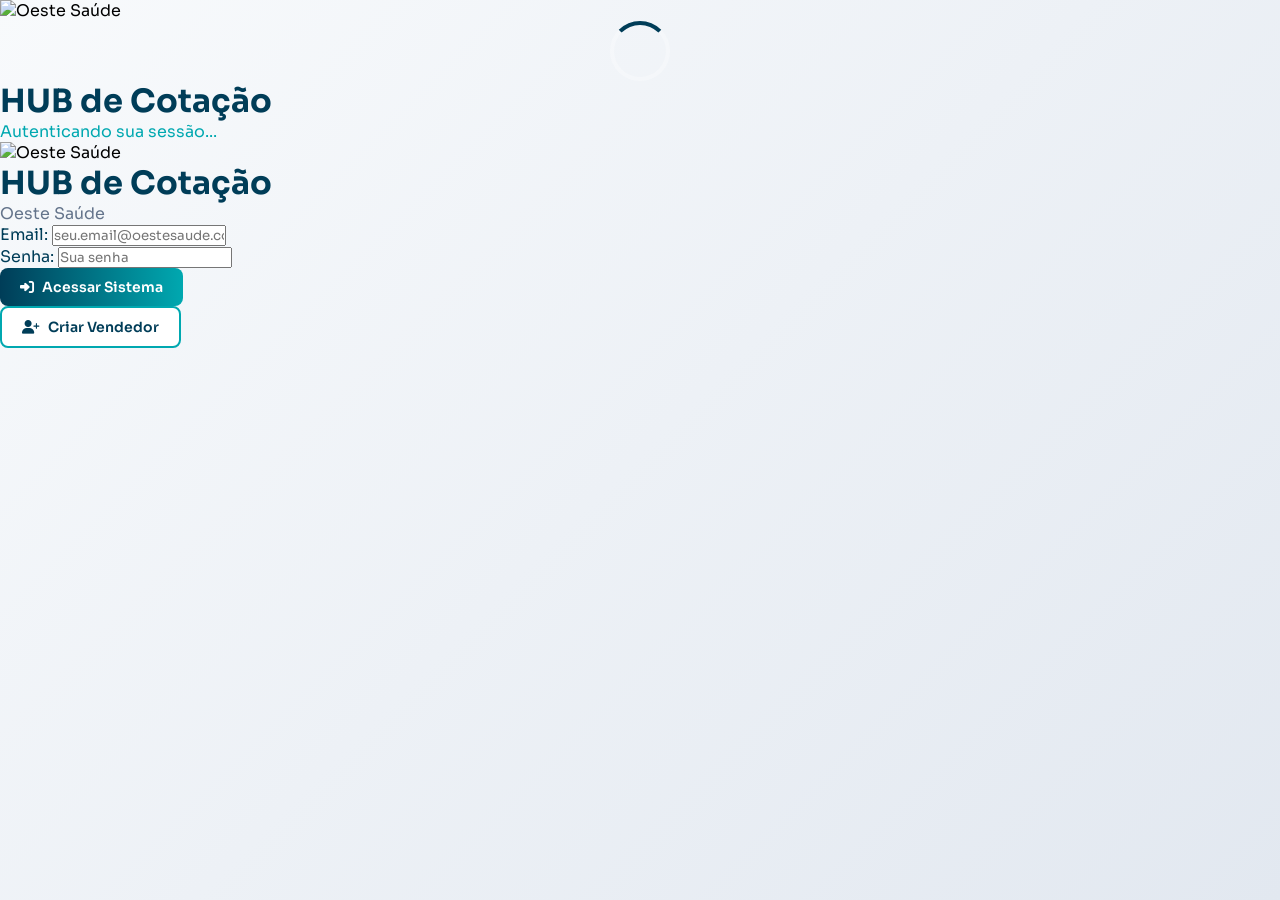
==== index.html @ 4015fb69 "teste_01" ====
<!DOCTYPE html>
<html lang="pt-BR">

<head>
    <meta charset="UTF-8">
    <meta name="viewport" content="width=device-width, initial-scale=1.0">
    <meta charset="UTF-8">
    <meta name="viewport" content="width=device-width, initial-scale=1.0">
    <title>HUB de Cotação - Oeste Saúde</title>
    <script src="https://cdn.tailwindcss.com"></script>
    <script src="https://cdnjs.cloudflare.com/ajax/libs/html2canvas/1.4.1/html2canvas.min.js"></script>
    <script src="https://cdn.jsdelivr.net/npm/chart.js"></script>
    <link rel="stylesheet" href="https://cdnjs.cloudflare.com/ajax/libs/font-awesome/6.4.0/css/all.min.css">
    
    <!-- CSS Local -->
    <link rel="stylesheet" href="css/styles.css">
    <link rel="stylesheet" href="css/components.css">
    <link rel="stylesheet" href="css/responsive.css">
</head>

<body>

    <!-- ===== LOADING OVERLAY ===== -->
    <div id="loadingOverlay" class="loading-overlay hidden">
        <div class="loading-spinner"></div>
        <p class="loading-text mt-4 text-lg font-bold" style="color: #003D58;">Carregando valores...</p>
    </div>

    <!-- ===== TELA DE LOADING INICIAL ===== -->
    <div id="loadingScreenInicial" class="flex items-center justify-center min-h-screen p-4 bg-gradient-to-br from-oeste-turqueza to-oeste-azul">
        <div class="text-center">
            <div class="mb-6">
                <img src="https://i.imgur.com/l4tIG6t.png" alt="Oeste Saúde" class="oeste-logo-login mx-auto mb-4">
            </div>
            
            <div class="mb-8">
                <div class="loading-spinner" style="border-color: rgba(255, 255, 255, 0.3); border-top-color: #003D58; width: 60px; height: 60px; margin: 0 auto;"></div>
            </div>

            <h1 class="text-3xl font-bold oeste-text-primary mb-2">HUB de Cotação</h1>
            <p class="text-lg oeste-text-secondary mb-4">Autenticando sua sessão...</p>
            
            <div class="flex justify-center gap-2 mt-6">
                <div class="w-2 h-2 rounded-full animate-bounce" style="background-color: var(--oeste-turqueza); animation-delay: 0s;"></div>
                <div class="w-2 h-2 rounded-full animate-bounce" style="background-color: var(--oeste-turqueza); animation-delay: 0.2s;"></div>
                <div class="w-2 h-2 rounded-full animate-bounce" style="background-color: var(--oeste-turqueza); animation-delay: 0.4s;"></div>
            </div>
        </div>
    </div>

    <!-- ===== TELA DE LOGIN ===== -->
    <div id="loginScreen" class="flex items-center justify-center min-h-screen p-4">
        <div class="bg-white rounded-2xl shadow-2xl p-8 w-full max-w-md">
            <div class="text-center mb-6">
                <img src="https://i.imgur.com/l4tIG6t.png" alt="Oeste Saúde" class="oeste-logo-login mx-auto mb-4">
                <h1 class="text-2xl font-bold oeste-text-primary mb-1">HUB de Cotação</h1>
                <p class="text-sm oeste-text-muted">Oeste Saúde</p>
            </div>

            <div class="mb-5">
                <label class="block text-xs font-semibold oeste-text-primary mb-2">Email:</label>
                <input 
                    type="email" 
                    id="loginEmail" 
                    placeholder="seu.email@oestesaude.com.br"
                    class="w-full px-3 py-3 text-sm border-2 border-gray-300 rounded-lg focus:ring-2 focus:ring-oeste-turqueza focus:border-transparent font-semibold text-gray-700"
                    required
                >
            </div>

            <div class="mb-5">
                <label class="block text-xs font-semibold oeste-text-primary mb-2">Senha:</label>
                <input 
                    type="password" 
                    id="loginPassword" 
                    placeholder="Sua senha"
                    class="w-full px-3 py-3 text-sm border-2 border-gray-300 rounded-lg focus:ring-2 focus:ring-oeste-turqueza focus:border-transparent font-semibold text-gray-700"
                    required
                >
            </div>

            <button onclick="fazerLogin()" class="w-full oeste-btn-primary py-3 text-base">
                <i class="fas fa-sign-in-alt"></i> Acessar Sistema
            </button>
            <div class="flex justify-center mt-8">
                <button onclick="abrirModalCriarVendedor()" class="px-4 py-2 oeste-btn-secondary text-gray-700 rounded-lg hover:oeste-btn-secondary font-semibold text-sm transition-all shadow-md flex items-center gap-4">
                    <i class="fas fa-user-plus"></i> Criar Vendedor
                </button>
            </div>
        </div>
    </div>

    <!-- ===== MODAL DE SUCESSO - CRIAÇÃO DE VENDEDOR ===== -->
<div id="successScreenVendedor" class="hidden fixed inset-0 bg-black bg-opacity-50 flex items-center justify-center p-4 z-50">
    <div class="bg-white rounded-2xl shadow-2xl p-8 w-full max-w-md text-center">
        <div class="mb-6">
            <div class="text-6xl mb-4 animate-bounce">
                ✅
            </div>
            <h1 class="text-2xl font-bold oeste-text-primary mb-2">Conta Criada com Sucesso!</h1>
            <p class="text-sm oeste-text-muted mb-4">Bem-vindo ao HUB de Cotação</p>
        </div>

        <div class="bg-green-50 border-2 border-green-200 rounded-lg p-4 mb-6">
            <p class="text-sm text-green-800 font-semibold mb-3">
                <i class="fas fa-check-circle"></i> 
                Sua conta foi criada e aprovada!
            </p>
            <p class="text-xs text-green-700">
                Você já pode fazer login com suas credenciais.
            </p>
        </div>

        <div class="bg-blue-50 border-2 border-blue-200 rounded-lg p-4 mb-6">
            <p class="text-xs text-blue-700 font-semibold">
                <i class="fas fa-info-circle"></i> 
                Redirecionando para login em <span id="contadorRegressivo">3</span>s...
            </p>
        </div>

        <button 
            onclick="fecharSuccessScreenVendedor()" 
            class="w-full px-4 py-3 oeste-btn-primary rounded-lg font-semibold text-base transition-all shadow-md"
        >
            <i class="fas fa-sign-in-alt"></i> Ir para Login Agora
        </button>

        <p class="text-xs text-gray-500 mt-4">
            Ou pressione <kbd class="bg-gray-200 px-2 py-1 rounded">ESC</kbd> para fechar
        </p>
    </div>
</div>

    <!-- ===== MODAL DE ALTERAÇÃO DE SENHA ===== -->
    <div id="changePasswordModal" class="hidden fixed inset-0 bg-black bg-opacity-50 flex items-center justify-center p-4 z-50">
        <div class="bg-white rounded-2xl shadow-2xl p-8 w-full max-w-md">
            <div class="text-center mb-6">
                <div class="text-5xl mb-4">🔐</div>
                <h1 class="text-2xl font-bold oeste-text-primary mb-2">Segurança da Conta</h1>
                <p class="text-sm oeste-text-muted">Percebemos que você não trocou sua senha ainda</p>
            </div>

            <div class="bg-blue-50 border-2 border-blue-200 rounded-lg p-4 mb-6">
                <p class="text-sm text-blue-800 font-semibold">
                    <i class="fas fa-info-circle"></i> 
                    Gostaria de criar uma senha personalizada AGORA? Isso deixará sua conta mais segura.
                </p>
            </div>

            <div id="formAlterarSenha" class="hidden mb-6">
                <div class="mb-4">
                    <label class="block text-xs font-semibold oeste-text-primary mb-2">Nova Senha:</label>
                    <input 
                        type="password" 
                        id="novaSenha" 
                        placeholder="Digite sua nova senha"
                        class="w-full px-3 py-3 text-sm border-2 border-gray-300 rounded-lg focus:ring-2 focus:ring-oeste-turqueza focus:border-transparent font-semibold text-gray-700"
                        required
                    >
                </div>

                <div class="mb-4">
                    <label class="block text-xs font-semibold oeste-text-primary mb-2">Confirmar Senha:</label>
                    <input 
                        type="password" 
                        id="confirmarSenha" 
                        placeholder="Confirme sua nova senha"
                        class="w-full px-3 py-3 text-sm border-2 border-gray-300 rounded-lg focus:ring-2 focus:ring-oeste-turqueza focus:border-transparent font-semibold text-gray-700"
                        required
                    >
                </div>

                <p class="text-xs text-gray-500 mb-4">
                    💡 Mínimo 6 caracteres
                </p>
            </div>

            <div class="flex gap-3">
                <button 
                    onclick="fecharModalAlterarSenha()" 
                    id="btnNaoTrocar"
                    class="flex-1 px-4 py-3 bg-gray-300 hover:bg-gray-400 text-gray-700 rounded-lg font-semibold text-base transition-all shadow-sm"
                >
                    <i class="fas fa-times"></i> Agora Não
                </button>

                <button 
                    onclick="toggleFormAlterarSenha()" 
                    id="btnTrocar"
                    class="flex-1 px-4 py-3 oeste-btn-primary rounded-lg font-semibold text-base transition-all shadow-md"
                >
                    <i class="fas fa-lock"></i> Trocar Agora
                </button>
            </div>

            <div id="botoesConfirmacao" class="hidden flex gap-3 mt-4">
                <button 
                    onclick="toggleFormAlterarSenha()" 
                    class="flex-1 px-4 py-3 bg-gray-300 hover:bg-gray-400 text-gray-700 rounded-lg font-semibold text-base transition-all shadow-sm"
                >
                    <i class="fas fa-arrow-left"></i> Voltar
                </button>

                <button 
                    onclick="alterarSenhaOpcional()" 
                    class="flex-1 px-4 py-3 oeste-btn-primary rounded-lg font-semibold text-base transition-all shadow-md"
                >
                    <i class="fas fa-check"></i> Confirmar
                </button>
            </div>
        </div>
    </div>

    <!-- ===== MODAL DE VALIDAÇÃO FAMILIAR ===== -->
    <div id="modalValidacaoFamiliar" class="hidden fixed inset-0 bg-black bg-opacity-50 flex items-center justify-center p-4 z-50">
        <div class="bg-white rounded-2xl shadow-2xl p-8 w-full max-w-md">
            <div class="text-center mb-6">
                <div class="text-5xl mb-4">⚠️</div>
                <h1 class="text-2xl font-bold oeste-text-primary mb-2">Plano Familiar Inválido</h1>
                <p class="text-sm oeste-text-muted">Validação de Quantidade</p>
            </div>

            <div class="bg-yellow-50 border-2 border-yellow-300 rounded-lg p-4 mb-6">
                <p class="text-sm text-yellow-800 font-semibold mb-3">
                    <i class="fas fa-exclamation-triangle"></i> 
                    Planos FAMILIARES exigem MÍNIMO 2 pessoas!
                </p>
                <p class="text-sm text-yellow-700">
                    Você selecionou apenas <strong id="totalPessoasModal">1</strong> pessoa(s).
                </p>
            </div>

            <div class="bg-blue-50 border-2 border-blue-200 rounded-lg p-4 mb-6">
                <p class="text-sm text-blue-800 font-semibold mb-2">
                    <i class="fas fa-info-circle"></i> O que fazer?
                </p>
                <ul class="text-sm text-blue-700 space-y-2">
                    <li>✅ <strong>Adicionar mais pessoas</strong> para manter o plano Familiar</li>
                    <li>📋 <strong>Mudar para Individual</strong> se preferir apenas 1 pessoa</li>
                </ul>
            </div>

            <div class="flex gap-3">
                <button 
                    onclick="fecharModalValidacao()" 
                    class="flex-1 px-4 py-3 bg-gray-300 hover:bg-gray-400 text-gray-700 rounded-lg font-semibold text-base transition-all shadow-sm"
                >
                    <i class="fas fa-arrow-left"></i> Voltar
                </button>

                <button 
                    onclick="mudarParaIndividual()" 
                    class="flex-1 px-4 py-3 oeste-btn-primary rounded-lg font-semibold text-base transition-all shadow-md"
                >
                    <i class="fas fa-exchange-alt"></i> Mudar para Individual
                </button>
            </div>
        </div>
    </div>

    <!-- ===== DASHBOARD ===== -->
    <div id="dashboard" class="hidden">

        <div class="oeste-header no-print sticky top-0 z-50">
            <div class="max-w-7xl mx-auto px-6 py-4 flex items-center justify-between">
                <div class="flex items-center gap-4">
                    <img src="https://i.imgur.com/l4tIG6t.png" alt="Oeste Saúde" class="oeste-logo">
                    <div class="oeste-header-divider">
                        <h1 class="text-lg font-bold text-gray-800">HUB de Cotação Comparativa</h1>
                        <p class="text-xs text-gray-600">Oeste Saúde</p>
                    </div>
                </div>
                <div class="flex items-center gap-4">
                    <div class="text-right">
                        <p class="text-xs text-gray-600">Vendedor(a):</p>
                        <p class="text-sm font-bold oeste-text-primary" id="nomeVendedor"></p>
                        <p class="text-xs text-gray-500" id="telefoneVendedor"></p>
                    </div>
                    <button onclick="fazerLogout()" class="px-4 py-2 bg-red-600 text-white rounded-lg hover:bg-red-700 font-semibold text-sm transition-all shadow-md flex items-center gap-2">
                        <i class="fas fa-sign-out-alt"></i> Sair
                    </button>
                </div>
            </div>
        </div>

        <div class="max-w-7xl mx-auto px-6 py-6">

            <div class="oeste-tabs-container mb-6 no-print">
                <div class="flex border-b border-gray-200 overflow-x-auto">
                    <button id="tab0Btn" class="oeste-tab-button active" onclick="mudarAba(0)">
                        <i class="fas fa-map-marker-alt"></i>
                        <span>1. Região</span>
                    </button>
                    <button id="tab1Btn" class="oeste-tab-button" onclick="mudarAba(1)">
                        <i class="fas fa-user-circle"></i>
                        <span>2. Cliente</span>
                    </button>
                    <button id="tab2Btn" class="oeste-tab-button" onclick="mudarAba(2)">
                        <i class="fas fa-list-check"></i>
                        <span>3. Tipo</span>
                    </button>
                    <button id="tab3Btn" class="oeste-tab-button" onclick="mudarAba(3)">
                        <i class="fas fa-cog"></i>
                        <span>4. Configurar</span>
                    </button>
                    <button id="tab4Btn" class="oeste-tab-button" onclick="mudarAba(4)">
                        <i class="fas fa-users"></i>
                        <span>5. Faixas</span>
                    </button>
                    <button id="tab5Btn" class="oeste-tab-button" onclick="mudarAba(5)">
                        <i class="fas fa-chart-bar"></i>
                        <span>6. Resultado</span>
                    </button>
                </div>
            </div>

            <!-- ABA 0: SELEÇÃO DE REGIÃO -->
            <div id="tab0" class="oeste-tab-content active">
                <div class="oeste-card">
                    <h2 class="oeste-card-title">
                        <i class="fas fa-map-marker-alt"></i>
                        Selecione a Região
                    </h2>

                    <p class="text-sm oeste-text-muted font-semibold mb-6">
                        <i class="fas fa-step-forward"></i> Passo 1: Escolha a região para cotação
                    </p>
                    <div class="regioes-grid-container" id="botoesRegiaoContainer">
                        <!-- Grid com botões de região será gerado aqui -->
                    </div>

                    <div class="flex gap-3 mt-6">
                    </div>
                </div>
            </div>

            <!-- ABA 1: DADOS DO CLIENTE -->
            <div id="tab1" class="oeste-tab-content">
                                        <div id="indicativoRegiaoSelecionada" class="indicativo-regiao hidden">
                            <div class="indicativo-content">
                                <div class="indicativo-icon">
                                    <i class="fas fa-check-circle"></i>
                                </div>
                                <div class="indicativo-info">
                                    <p class="indicativo-label">Região Selecionada</p>
                                    <p class="indicativo-valor" id="nomeRegiaoSelecionada">-</p>
                                </div>
                            </div>
                        </div>
                <div class="oeste-card">
                    <h2 class="oeste-card-title">
                        <i class="fas fa-user-circle"></i>
                        Dados do Cliente
                    </h2>

                    <!-- ⭐ AVISO DE VALIDAÇÃO -->
                    <div id="avisoValidacaoDados" class="hidden bg-red-50 border-2 border-red-300 rounded-lg p-4 mb-4">
                        <p class="text-sm font-bold text-red-800">
                            <i class="fas fa-exclamation-circle"></i>
                            Preencha os dados obrigatórios
                        </p>
                    </div>

                    <div class="mb-4">
                        <label class="block text-xs font-semibold oeste-text-primary mb-2">Nome do Cliente:</label>
                        <input 
                            type="text" 
                            id="nomeCliente" 
                            placeholder="Ex: João Silva"
                            class="w-full px-3 py-3 text-sm border-2 border-gray-300 rounded-lg focus:ring-2 focus:ring-oeste-turqueza focus:border-transparent"
                            oninput="atualizarStatusValidacao()"
                            required
                        >
                    </div>

                    <div class="mb-4">
                        <label class="block text-xs font-semibold oeste-text-primary mb-2">Email do Cliente:</label>
                        <input 
                            type="email" 
                            id="emailCliente" 
                            placeholder="Ex: joao@email.com"
                            class="w-full px-3 py-3 text-sm border-2 border-gray-300 rounded-lg focus:ring-2 focus:ring-oeste-turqueza focus:border-transparent"
                            oninput="atualizarStatusValidacao()"
                            required
                        >
                    </div>

                    <div class="mb-6">
                        <label class="block text-xs font-semibold oeste-text-primary mb-2">Telefone do Cliente:</label>
                        <input 
                            type="tel" 
                            id="telefonecliente" 
                            placeholder="Ex: (18) 99999-9999"
                            class="w-full px-3 py-3 text-sm border-2 border-gray-300 rounded-lg focus:ring-2 focus:ring-oeste-turqueza focus:border-transparent"
                            oninput="atualizarStatusValidacao()"
                            required
                        >
                    </div>
                    <div class="mb-5">
                        <label class="block text-xs font-semibold oeste-text-primary mb-2">Cidade:</label>
                        <select 
                            id="cidade" 
                            class="w-full px-3 py-3 text-sm border-2 border-gray-300 rounded-lg focus:ring-2 focus:ring-oeste-turqueza focus:border-transparent font-semibold text-gray-700"
                            required
                        >
                            <option value="">Selecione uma cidade...</option>
                        </select>
                        <span class="form-error" id="cidadeError"></span>
                    </div>

                    <div class="flex gap-3">
                        <button onclick="mudarAba(0)" class="flex-1 oeste-btn-secondary py-3 text-base">
                            <i class="fas fa-arrow-left"></i> Voltar
                        </button>
                        <button 
                            id="btnSelecionarTipo"
                            onclick="mudarAba(2)" 
                            class="flex-1 oeste-btn-primary py-3 text-base disabled:opacity-50 disabled:cursor-not-allowed transition-all"
                            disabled
                        >
                            Próximo: Tipo de Plano
                            <i class="fas fa-arrow-right"></i>
                        </button>
                    </div>
                </div>
            </div>

            <!-- ABA 2: SELEÇÃO DE TIPO DE PLANO -->
            <div id="tab2" class="oeste-tab-content">
                <div class="oeste-card">
                    <h2 class="oeste-card-title">
                        <i class="fas fa-list-check"></i>
                        Selecione o Tipo de Plano
                    </h2>

                    <p class="text-sm oeste-text-muted font-semibold mb-6">
                        <i class="fas fa-step-forward"></i> Passo 3: Escolha o tipo de plano
                    </p>
                    <div class="botoes-container" id="botoestipoContainer">
                        <!-- Botões de tipo serão gerados aqui -->
                    </div>

                    <div class="flex gap-3 mt-6">
                        <button onclick="mudarAba(1)" class="flex-1 oeste-btn-secondary py-3 text-base">
                            <i class="fas fa-arrow-left"></i> Voltar
                        </button>
                        <button onclick="mudarAba(3)" class="flex-1 oeste-btn-primary py-3 text-base" id="btnProximoTipo" disabled>
                            Próximo: Configurar Cotação
                            <i class="fas fa-arrow-right"></i>
                        </button>
                    </div>
                </div>
            </div>

            <!-- ABA 3: CONFIGURAÇÃO DE COTAÇÃO -->
            <div id="tab3" class="oeste-tab-content">
                <div class="oeste-card">
                    <h2 class="oeste-card-title">
                        <i class="fas fa-cog"></i>
                        Configurar Cotação
                    </h2>

                    <!-- TAXA ADMINISTRADORA -->
                    <div id="taxaAdmSection" class="mb-4 hidden">
                        <div class="bg-gradient-to-r from-purple-50 to-pink-50 border-2 border-purple-200 rounded-lg p-4">
                            <label class="block text-xs font-bold text-purple-700 mb-3">
                                <i class="fas fa-dollar-sign"></i> Taxa Administradora:
                            </label>
                            <input type="number" id="taxaAdm" placeholder="0.00" step="0.01" min="0" class="w-full px-3 py-2 text-sm border-2 border-purple-300 rounded-lg focus:ring-2 focus:ring-purple-500 focus:border-transparent font-semibold text-gray-700">
                            <small class="block text-xs text-purple-600 font-semibold mt-2">
                                <i class="fas fa-info-circle"></i>
                                Valor adicional por pessoa/mês
                            </small>
                        </div>
                    </div>

                    <!-- DESCONTOS ADICIONAIS -->
                    <div id="descontosAdicionaisSection" class="mb-4 hidden">
                        <div class="bg-gradient-to-r from-amber-50 to-orange-50 border-2 border-orange-200 rounded-lg p-4">
                            <label class="block text-xs font-bold text-orange-700 mb-3">
                                <i class="fas fa-percent"></i> Descontos Adicionais:
                            </label>
                            <div class="flex items-center gap-4 mb-3">
                                <label class="flex items-center gap-2 text-sm font-semibold text-orange-800">
                                    <input type="radio" name="descontoAdicional" value="OAB" class="form-radio text-orange-500" onchange="handleDescontoRadioChange(this.value)"> OAB (15%)
                                </label>
                                <label class="flex items-center gap-2 text-sm font-semibold text-orange-800">
                                    <input type="radio" name="descontoAdicional" value="Estudante" class="form-radio text-orange-500" onchange="handleDescontoRadioChange(this.value)"> Estudante (20%)
                                </label>
                                <label class="flex items-center gap-2 text-sm font-semibold text-orange-800">
                                    <input type="radio" name="descontoAdicional" value="Nenhum" class="form-radio text-orange-500" checked onchange="handleDescontoRadioChange(this.value)"> Nenhum
                                </label>
                            </div>
                            <small class="block text-xs text-orange-600 font-semibold">
                                <i class="fas fa-info-circle"></i>
                                Selecione OAB ou Estudante para aplicar o desconto.
                            </small>
                        </div>
                    </div>

                    <!-- PLANO ODONTOLÓGICO -->
                    <div id="planoOdontologicoSection" class="mb-4 hidden">
                        <div class="bg-gradient-to-r from-blue-50 to-cyan-50 border-2 border-blue-200 rounded-lg p-4">
                            <label class="flex items-center gap-3 text-sm font-bold text-blue-800">
                                <input type="checkbox" id="incluirPlanoOdontologico" class="form-checkbox text-blue-500">
                                <i class="fas fa-tooth"></i> Deseja acrescentar plano odontológico? (R$ 25,00 por pessoa)
                            </label>
                            <small class="block mt-2 text-xs text-blue-600 font-semibold">
                                <i class="fas fa-info-circle"></i>
                                Apenas para planos Empresariais.
                            </small>
                        </div>
                    </div>

                    <p class="text-sm oeste-text-muted mb-3 font-semibold">
                        <i class="fas fa-check-circle"></i> Selecione de 1 a 4 planos para comparar:
                    </p>

                    <div class="planos-grid-compact mb-4" id="planosCheckboxesContainer">
                        <!-- Checkboxes de planos serão carregados aqui dinamicamente -->
                    </div>
                    <div class="bg-blue-50 border-2 border-blue-200 rounded-lg p-3 mb-4">
                        <p class="text-sm text-blue-800 font-semibold">
                            <i class="fas fa-info-circle"></i> Planos selecionados: <span id="planosCount" class="font-bold">0</span> de 4
                        </p>
                    </div>

                    <div class="flex gap-3">
                        <button onclick="mudarAba(2)" class="flex-1 oeste-btn-secondary py-3 text-base">
                            <i class="fas fa-arrow-left"></i> Voltar
                        </button>
                        <button onclick="avancarParaAba2()" class="flex-1 oeste-btn-primary py-3 text-base">
                            Próximo: Faixas Etárias
                            <i class="fas fa-arrow-right"></i>
                        </button>
                    </div>
                </div>
            </div>

            <!-- ABA 4: FAIXAS ETÁRIAS -->
            <div id="tab4" class="oeste-tab-content">
                <div class="oeste-card">
                    <h2 class="oeste-card-title">
                        <i class="fas fa-users"></i>
                        Faixas Etárias e Quantidades
                    </h2>

                    <div class="mb-4">
                        <h3 class="text-base font-bold oeste-text-primary mb-3">
                            <i class="fas fa-calendar-days"></i>
                            Selecione as Faixas Etárias e Quantidades
                        </h3>
                        <div class="faixa-inline-container" id="faixasContainer">
                        </div>
                    </div>

                    <div class="flex gap-3">
                        <button onclick="mudarAba(3)" class="flex-1 oeste-btn-secondary py-3 text-base">
                            <i class="fas fa-arrow-left"></i> Voltar
                        </button>
                        <button onclick="gerarComparacao()" class="flex-1 oeste-btn-primary py-3 text-base">
                            Gerar Comparação
                            <i class="fas fa-arrow-right"></i>
                        </button>
                    </div>
                </div>
            </div>

            <!-- ABA 5: RESULTADO -->
            <div id="tab5" class="oeste-tab-content">
                <div id="previewCard" class="oeste-card">
                    <div class="text-center mb-5 print-only">
                        <img src="https://i.imgur.com/l4tIG6t.png" alt="Oeste Saúde" class="oeste-logo mx-auto mb-3">
                        <h1 class="text-2xl font-bold oeste-text-primary mb-2">Comparação de Planos</h1>
                        <p class="text-sm oeste-text-muted">Oeste Saúde</p>
                        <p class="text-sm font-bold oeste-text-primary" id="previewResultadoClientePrint"></p>
                    </div>

                    <div class="grid grid-cols-1 md:grid-cols-3 gap-4 mb-5">
                        <div class="bg-blue-50 border border-blue-200 rounded-lg p-3">
                            <p class="text-xs font-semibold text-blue-600 mb-1">
                                <i class="fas fa-user"></i> Vendedor(a)
                            </p>
                            <p class="text-sm font-bold oeste-text-primary" id="previewVendedor"></p>
                        </div>
                        <div class="bg-blue-50 border border-blue-200 rounded-lg p-3">
                            <p class="text-xs font-semibold text-blue-600 mb-1">
                                <i class="fas fa-phone"></i> Telefone
                            </p>
                            <p class="text-sm font-bold oeste-text-primary" id="previewTelefone"></p>
                        </div>
                        <div class="bg-blue-50 border border-blue-200 rounded-lg p-3">
                            <p class="text-xs font-semibold text-blue-600 mb-1">
                                <i class="fas fa-envelope"></i> E-mail
                            </p>
                            <p class="text-sm font-bold oeste-text-primary" id="previewEmail"></p>
                        </div>
                    </div>

                    <div class="grid grid-cols-1 md:grid-cols-3 gap-4 mb-5">
                        <div class="bg-gray-50 border border-gray-200 rounded-lg p-3">
                            <p class="text-xs font-semibold text-gray-600 mb-1">
                                <i class="fas fa-globe"></i> Região
                            </p>
                            <p class="text-sm font-bold oeste-text-primary" id="previewResultadoRegiao"></p>
                        </div>                    
                        <div class="bg-gray-50 border border-gray-200 rounded-lg p-3">
                            <p class="text-xs font-semibold text-gray-600 mb-1">
                                <i class="fas fa-city"></i> Cidade
                            </p>
                            <p class="text-sm font-bold oeste-text-primary" id="resultadoCidade">-</p>
                        </div>
                        <div class="bg-gray-50 border border-gray-200 rounded-lg p-3">
                            <p class="text-xs font-semibold text-gray-600 mb-1">
                                <i class="fas fa-tag"></i> Tipo
                            </p>
                            <p class="text-sm font-bold oeste-text-primary" id="previewResultadoTipo"></p>
                        </div>
                        <div class="no-print bg-gray-50 border border-gray-200 rounded-lg p-3">
                            <p class="text-xs font-semibold text-gray-600 mb-1">
                                <i class="fas fa-user"></i> Cliente
                            </p>
                            <p class="text-sm font-bold oeste-text-primary" id="previewResultadoCliente"></p>
                        </div>
                    </div>

                    <div class="mb-4">
                        <p class="text-xs text-gray-500 text-center">
                            <i class="fas fa-clock"></i> Gerado em: <span id="dataComparacao"></span>
                        </p>
                    </div>

                    <div id="tabelaComparativa" class="mb-5">
                    </div>

                    <div class="no-print flex gap-3">
                        <button id="btnNovaComparacao" class="oeste-btn-primary">
                            <i class="fas fa-plus-circle"></i> Nova Cotação
                        </button>
                        <button onclick="mudarAba(4)" class="flex-1 oeste-btn-secondary py-3 text-base">
                            <i class="fas fa-arrow-left"></i> Voltar
                        </button>
                        <button onclick="copiarParaWhatsApp()" class="flex-1 bg-green-500 hover:bg-green-600 text-white py-3 rounded-lg font-semibold text-base transition-all shadow-md flex items-center justify-center gap-2">
                            <i class="fab fa-whatsapp"></i>
                            <span id="btnWhatsAppText">Copiar para WhatsApp</span>
                        </button>
                        <button onclick="imprimirPDF()" class="flex-1 oeste-btn-primary py-3 text-base">
                            <i class="fas fa-print"></i> Imprimir PDF
                        </button>
                    </div>
                </div>
            </div>

        </div>
    </div>

    <!-- ===== MODAL DE AVISO - PLANOS NÃO SELECIONADOS ===== -->
<div id="modalAvisoPlanos" class="hidden fixed inset-0 bg-black bg-opacity-50 flex items-center justify-center p-4 z-50">
    <div class="bg-white rounded-2xl shadow-2xl p-8 w-full max-w-md">
        <div class="text-center mb-6">
            <div class="text-5xl mb-4">📋</div>
            <h1 class="text-2xl font-bold oeste-text-primary mb-2">Ops! Faltou Selecionar</h1>
            <p class="text-sm oeste-text-muted">Nenhum plano foi escolhido</p>
        </div>

        <div class="bg-blue-50 border-2 border-blue-200 rounded-lg p-4 mb-6">
            <p class="text-sm text-blue-800 font-semibold mb-3">
                <i class="fas fa-info-circle"></i> 
                Para continuar, você precisa selecionar pelo menos <strong>1 plano</strong> e no máximo <strong>4 planos</strong>.
            </p>
            <ul class="text-xs text-blue-700 space-y-2 ml-4">
                <li>✅ Marque os checkboxes dos planos desejados</li>
                <li>✅ Veja o contador atualizar em tempo real</li>
                <li>✅ Clique em "Avançar" quando terminar</li>
            </ul>
        </div>

        <div class="bg-amber-50 border-2 border-amber-200 rounded-lg p-4 mb-6">
            <p class="text-sm text-amber-800 font-semibold mb-2">
                <i class="fas fa-lightbulb"></i> 
                Está tendo dificuldades?
            </p>
            <p class="text-xs text-amber-700">
                Confira nosso tutorial rápido para entender melhor como funciona a seleção de planos!
            </p>
        </div>

        <div class="flex gap-3">
            <!-- BOTÃO FECHAR (CINZA, DISCRETO) -->
            <button 
                onclick="fecharModalAvisoPlanos()" 
                class="flex-1 px-4 py-3 bg-gray-300 hover:bg-gray-400 text-gray-700 rounded-lg font-semibold text-base transition-all shadow-sm"
            >
                <i class="fas fa-times"></i> Entendi
            </button>

            <!-- BOTÃO TUTORIAL (COLORIDO, DESTACADO) -->
            <button 
                onclick="abrirTutorialPlanos()" 
                class="flex-1 px-4 py-3 oeste-btn-primary rounded-lg font-semibold text-base transition-all shadow-md"
            >
                <i class="fas fa-graduation-cap"></i> Ver Tutorial
            </button>
        </div>
    </div>
</div>

                <!-- ===== MODAL DE TUTORIAL - SELEÇÃO DE PLANOS (CARDS) ===== -->
                <div id="modalTutorialPlanos" class="hidden fixed inset-0 bg-black bg-opacity-50 flex items-center justify-center p-4 z-50">
                    <div class="bg-white rounded-2xl shadow-2xl p-8 w-full max-w-2xl">
                        
                        <!-- HEADER -->
                        <div class="text-center mb-8">
                            <div class="text-5xl mb-4">🎓</div>
                            <h1 class="text-2xl font-bold oeste-text-primary mb-2">Tutorial: Como Selecionar Planos</h1>
                            <p class="text-sm oeste-text-muted">Guia rápido e prático</p>
                        </div>

                        <!-- CARDS CONTAINER -->
                        <div id="tutorialCardsContainer" class="relative min-h-64">
                            <!-- Cards serão gerados aqui dinamicamente -->
                        </div>

                        <!-- INDICADOR DE PROGRESSO -->
                        <div class="flex items-center justify-center gap-2 mb-6 mt-8">
                            <span id="tutorialProgressText" class="text-sm font-semibold oeste-text-primary">Passo 1 de 5</span>
                            <div class="flex gap-1">
                                <div id="dot0" class="w-2 h-2 bg-oeste-turqueza rounded-full transition-all"></div>
                                <div id="dot1" class="w-2 h-2 bg-gray-300 rounded-full transition-all"></div>
                                <div id="dot2" class="w-2 h-2 bg-gray-300 rounded-full transition-all"></div>
                                <div id="dot3" class="w-2 h-2 bg-gray-300 rounded-full transition-all"></div>
                                <div id="dot4" class="w-2 h-2 bg-gray-300 rounded-full transition-all"></div>
                            </div>
                        </div>

                        <!-- BOTÕES DE NAVEGAÇÃO -->
                        <div class="flex gap-3">
                            <button 
                                id="btnTutorialAnterior"
                                onclick="tutorialAnterior()" 
                                class="flex-1 px-4 py-3 bg-gray-300 hover:bg-gray-400 text-gray-700 rounded-lg font-semibold text-base transition-all shadow-sm disabled:opacity-50 disabled:cursor-not-allowed"
                                disabled
                            >
                                <i class="fas fa-arrow-left"></i> Anterior
                            </button>

                            <button 
                                id="btnTutorialProximo"
                                onclick="tutorialProximo()" 
                                class="flex-1 px-4 py-3 oeste-btn-primary rounded-lg font-semibold text-base transition-all shadow-md"
                            >
                                Próximo <i class="fas fa-arrow-right"></i>
                            </button>

                            <button 
                                id="btnTutorialFinalizar"
                                onclick="fecharModalTutorialPlanos()" 
                                class="hidden flex-1 px-4 py-3 oeste-btn-primary rounded-lg font-semibold text-base transition-all shadow-md"
                            >
                                <i class="fas fa-check"></i> Entendi!
                            </button>
                        </div>
                    </div>
                </div>
                <!-- ===== MODAL DE ADICIONAR AO CRM ===== -->
                <div id="modalAdicionarCRM" class="modal-crm hidden">
                    <div class="modal-crm-overlay"></div>
                    
                    <div class="modal-crm-content">
                        <!-- Header -->
                        <div class="modal-crm-header">
                            <div class="modal-crm-icon">
                                <i class="fas fa-check-circle"></i>
                            </div>
                            <h2>🎉 Cotação Realizada com Sucesso!</h2>
                            <p>Gostaria de adicionar esta proposta ao seu CRM?</p>
                        </div>
                        
                        <!-- Conteúdo Principal -->
                        <div class="modal-crm-body">
                            <!-- Seção: Dados do Cliente -->
                            <div class="crm-section">
                                <h3 class="crm-section-title">👤 Dados do Cliente</h3>
                                <div class="crm-grid">
                                    <div class="crm-field">
                                        <span class="crm-label">Nome</span>
                                        <span class="crm-value" id="crmNomeCliente">-</span>
                                    </div>
                                    <div class="crm-field">
                                        <span class="crm-label">Email</span>
                                        <span class="crm-value" id="crmEmailCliente">-</span>
                                    </div>
                                    <div class="crm-field">
                                        <span class="crm-label">Telefone</span>
                                        <span class="crm-value" id="crmTelefoneCliente">-</span>
                                    </div>
                                </div>
                            </div>
                            
                            <!-- Seção: Detalhes da Cotação -->
                            <div class="crm-section">
                                <h3 class="crm-section-title">📋 Detalhes da Cotação</h3>
                                <div class="crm-grid">
                                    <div class="crm-field">
                                        <span class="crm-label">Região</span>
                                        <span class="crm-value" id="crmRegiao">-</span>
                                    </div>
                                    <div class="crm-field">
                                        <span class="crm-label">Cidade</span>
                                        <span class="crm-value" id="crmCidade">-</span>
                                    </div>
                                    <div class="crm-field">
                                        <span class="crm-label">Tipo de Plano</span>
                                        <span class="crm-value" id="crmTipo">-</span>
                                    </div>
                                </div>
                            </div>

                            <!-- Seção: Faixas Etárias -->
                            <div class="crm-section">
                                <h3 class="crm-section-title">👥 Faixas Etárias</h3>
                                <div class="crm-faixas-list" id="crmFaixasList">
                                </div>
                            </div>
                            
                            <!-- Seção: Planos Selecionados -->
                            <div class="crm-section">
                                <h3 class="crm-section-title">💰 Planos Selecionados</h3>
                                <div class="crm-planos-list" id="crmPlanosList">
                                    <!-- Preenchido dinamicamente -->
                                </div>
                            </div>
                            
                            <!-- Seção: Informações de Registro -->
                            <div class="crm-section">
                                <h3 class="crm-section-title">📅 Informações de Registro</h3>
                                <div class="crm-grid">
                                    <div class="crm-field">
                                        <span class="crm-label">Vendedor</span>
                                        <span class="crm-value" id="crmVendedor">-</span>
                                    </div>
                                    <div class="crm-field">
                                        <span class="crm-label">Data e Hora</span>
                                        <span class="crm-value" id="crmDataHora">-</span>
                                    </div>
                                </div>
                            </div>
                        </div>
                        
                        <!-- Footer com Botões -->
                        <div class="modal-crm-footer">
                            <button class="btn-modal-descartar" onclick="descartarPropostaModal()">
                                <i class="fas fa-times"></i> Descartar
                            </button>
                            <button class="btn-modal-adicionar" onclick="adicionarPropostaCRM()">
                                <i class="fas fa-plus-circle"></i> Adicionar ao CRM
                            </button>
                        </div>
                    </div>
                </div>
                <script>
    function preencherDadosVendedor() {
        const nome = localStorage.getItem('vendedorNome');
        const email = localStorage.getItem('vendedorEmail');
        const telefone = localStorage.getItem('vendedorTelefone');
        
        document.getElementById('nomeVendedor').textContent = nome || 'Não informado';
        document.getElementById('telefoneVendedor').textContent = telefone || 'Não informado';
        document.getElementById('previewVendedor').textContent = nome || 'Não informado';
        document.getElementById('previewEmail').textContent = email || 'Não informado';
        document.getElementById('previewTelefone').textContent = telefone || 'Não informado';
    }
    
    preencherDadosVendedor();
</script>

<!-- FIREBASE -->
<script src="https://www.gstatic.com/firebasejs/10.7.0/firebase-app-compat.js"></script>
<script src="https://www.gstatic.com/firebasejs/10.7.0/firebase-auth-compat.js"></script>
<script src="https://www.gstatic.com/firebasejs/10.7.0/firebase-database-compat.js"></script>

<!-- SHARED (um nível acima não é necessário) -->
<script src="./Shared/src/firebase-init.js"></script>
<script src="./Shared/src/auth-service.js"></script>
<script src="./Shared/src/database-service.js"></script>
<script src="./Shared/src/constants.js"></script>
<script src="./Shared/src/formatters.js"></script>
<script src="./Shared/src/validators.js"></script>
<script src="./Shared/src/vendedor-service.js"></script>

<!-- JS LOCAL -->
<script src="./js/maintenance-check.js"></script>
<script src="./js/loading-service.js"></script>
<script src="./js/config.js"></script>
<script src="./js/vendors.js"></script>
<script src="./js/data.js"></script>
<script src="./js/utils.js"></script>
<script src="./js/cities.js"></script>
<script src="./js/cities-handler.js"></script>
<script src="./js/navigation.js"></script>
<script src="./js/regions.js"></script>
<script src="./js/plans.js"></script>
<script src="./js/ages.js"></script>
<script src="./js/comparison.js"></script>
<script src="./js/export.js"></script>
<script src="./js/cotador-service.js"></script>
<script src="./js/auth.js"></script>
<script src="./js/sales.js"></script>
<script src="./js/debug.js"></script>
<script src="./js/app.js"></script>

</body>

</html>
---- css/styles.css ----
@import url('https://fonts.googleapis.com/css2?family=Sora:wght@400;500;600;700;800&display=swap');
        
* {
    font-family: 'Sora', sans-serif;
    margin: 0;
    padding: 0;
    box-sizing: border-box;
}

:root {
    --oeste-azul-escuro: #003D58;
    --oeste-turqueza: #00A8B0;
    --oeste-cinza-claro: #f8fafc;
    --oeste-cinza-medio: #e2e8f0;
    --oeste-cinza-escuro: #64748b;
}

body {
    background: linear-gradient(135deg, var(--oeste-cinza-claro) 0%, var(--oeste-cinza-medio) 100%);
    min-height: 100vh;
}

.oeste-header {
    background: white;
    box-shadow: 0 2px 8px rgba(0,0,0,0.08);
}

.oeste-logo {
    height: 50px;
    width: auto;
    object-fit: contain;
}

.oeste-logo-login {
    height: 70px;
    width: auto;
    object-fit: contain;
}

.oeste-header-divider {
    border-left: 2px solid var(--oeste-cinza-medio);
    padding-left: 16px;
}

.hidden { display: none !important; }
.print-only { display: none; }

.oeste-text-primary { color: var(--oeste-azul-escuro); }
.oeste-text-secondary { color: var(--oeste-turqueza); }
.oeste-text-muted { color: var(--oeste-cinza-escuro); }

/* ===== RESULTADO ACTIONS ===== */
.resultado-actions {
    display: flex;
    gap: 15px;
    margin-top: 30px;
    padding: 20px;
    background: var(--oeste-cinza-claro);
    border-radius: 12px;
    justify-content: center;
    flex-wrap: wrap;
}

.resultado-actions button {
    padding: 12px 24px;
    font-size: 16px;
    font-weight: 600;
    border: none;
    border-radius: 8px;
    cursor: pointer;
    transition: all 0.3s ease;
    min-width: 180px;
}

.oeste-btn-primary {
    background: var(--oeste-turqueza);
    color: white;
}

.oeste-btn-primary:hover {
    background: var(--oeste-azul-escuro);
    transform: translateY(-2px);
    box-shadow: 0 4px 12px rgba(0, 0, 0, 0.15);
}

.oeste-btn-secondary {
    background: var(--oeste-cinza-medio);
    color: white;
}

.oeste-btn-secondary:hover {
    background: var(--oeste-cinza-escuro);
    transform: translateY(-2px);
    box-shadow: 0 4px 12px rgba(0, 0, 0, 0.15);
}

.oeste-btn-tertiary {
    background: #e0e0e0;
    color: var(--oeste-cinza-escuro);
}

.oeste-btn-tertiary:hover {
    background: #d0d0d0;
    transform: translateY(-2px);
    box-shadow: 0 4px 12px rgba(0, 0, 0, 0.15);
}

.oeste-input {
    width: 100%;
    padding: 12px;
    border: 1px solid var(--oeste-cinza-medio);
    border-radius: 8px;
    font-size: 14px;
    font-family: inherit;
    transition: border-color 0.3s;
}

.oeste-input:focus {
    outline: none;
    border-color: var(--oeste-turqueza);
    box-shadow: 0 0 0 3px rgba(0, 150, 136, 0.1);
}

/* ===== DASHBOARD STYLES ===== */

.dashboard-container {
    max-width: 1400px;
    margin: 0 auto;
    padding: 20px;
}

.dashboard-header {
    display: flex;
    justify-content: space-between;
    align-items: center;
    margin-bottom: 30px;
    padding-bottom: 20px;
    border-bottom: 2px solid var(--oeste-turqueza);
}

.dashboard-header h1 {
    color: var(--oeste-azul-escuro);
    font-size: 28px;
    font-weight: 700;
    margin: 0;
}

.btn-voltar-cotador {
    padding: 10px 20px;
    background: var(--oeste-turqueza);
    color: white;
    border: none;
    border-radius: 8px;
    cursor: pointer;
    font-weight: 600;
    font-size: 14px;
    transition: all 0.3s ease;
    display: flex;
    align-items: center;
    gap: 8px;
}

.btn-voltar-cotador:hover {
    background: var(--oeste-azul-escuro);
    transform: translateY(-2px);
    box-shadow: 0 4px 12px rgba(0, 0, 0, 0.15);
}

.btn-voltar-cotador:active {
    transform: translateY(0);
}

.dashboard-stats {
    display: grid;
    grid-template-columns: repeat(auto-fit, minmax(200px, 1fr));
    gap: 20px;
    margin-bottom: 30px;
}

.stat-card {
    background: white;
    padding: 20px;
    border-radius: 12px;
    box-shadow: 0 2px 8px rgba(0,0,0,0.1);
    text-align: center;
    border-top: 4px solid var(--oeste-turqueza);
    transition: all 0.3s ease;
}

.stat-card:hover {
    transform: translateY(-4px);
    box-shadow: 0 4px 16px rgba(0,0,0,0.15);
}

.stat-card h3 {
    color: var(--oeste-cinza-escuro);
    font-size: 14px;
    margin-bottom: 10px;
    font-weight: 600;
    text-transform: uppercase;
    letter-spacing: 0.5px;
}

.stat-card .number {
    font-size: 32px;
    font-weight: 700;
    color: var(--oeste-turqueza);
}

.cotacoes-table {
    background: white;
    border-radius: 12px;
    box-shadow: 0 2px 8px rgba(0,0,0,0.1);
    overflow: visible; /* ⭐ IMPORTANTE */
}

.cotacoes-table table {
    width: 100%;
    border-collapse: collapse;
}

.cotacoes-table tbody {
    overflow: visible; /* ⭐ IMPORTANTE */
}

.cotacoes-table tr {
    position: relative; /* ⭐ IMPORTANTE */
}

.cotacoes-table td {
    padding: 15px;
    border-bottom: 1px solid var(--oeste-cinza-medio);
    overflow: visible; /* ⭐ IMPORTANTE */
}

.cotacoes-table tr {
    transition: background-color 0.2s ease;
}

.cotacoes-table tr:hover {
    background: var(--oeste-cinza-claro);
    cursor: pointer;
}

.status-badge {
    display: inline-block;
    padding: 6px 12px;
    border-radius: 20px;
    font-size: 12px;
    font-weight: 600;
}

.status-pendente {
    background: #fef3c7;
    color: #92400e;
}

.status-concluida {
    background: #d1fae5;
    color: #065f46;
}

.btn-marcar {
    padding: 8px 16px;
    background: var(--oeste-turqueza);
    color: white;
    border: none;
    border-radius: 6px;
    cursor: pointer;
    font-size: 12px;
    font-weight: 600;
    transition: all 0.3s ease;
}

.btn-marcar:hover:not(:disabled) {
    background: var(--oeste-azul-escuro);
    transform: translateY(-2px);
    box-shadow: 0 4px 12px rgba(0, 0, 0, 0.15);
}

.btn-marcar:disabled {
    opacity: 0.6;
    cursor: not-allowed;
}

/* ===== MODAL STYLES (mantido para o modal de detalhes, mas o popover é a nova ação) ===== */
.modal-overlay {
    position: fixed;
    top: 0;
    left: 0;
    right: 0;
    bottom: 0;
    background: rgba(0, 0, 0, 0.5);
    display: flex;
    align-items: center;
    justify-content: center;
    z-index: 1000;
}

.modal-content {
    background: white;
    border-radius: 12px;
    box-shadow: 0 10px 40px rgba(0, 0, 0, 0.2);
    max-width: 800px;
    width: 90%;
    max-height: 90vh;
    overflow-y: auto;
}

.modal-header {
    display: flex;
    justify-content: space-between;
    align-items: center;
    padding: 20px;
    border-bottom: 2px solid var(--oeste-turqueza);
    background: var(--oeste-cinza-claro);
}

.modal-header h2 {
    margin: 0;
    color: var(--oeste-azul-escuro);
    font-size: 20px;
    font-weight: 700;
}

.modal-close {
    background: none;
    border: none;
    font-size: 24px;
    cursor: pointer;
    color: var(--oeste-cinza-escuro);
    transition: color 0.3s;
}

.modal-close:hover {
    color: var(--oeste-turqueza);
}

.modal-body {
    padding: 20px;
}

.modal-section {
    margin-bottom: 25px;
    padding-bottom: 20px;
    border-bottom: 1px solid var(--oeste-cinza-medio);
}

.modal-section:last-child {
    border-bottom: none;
}

.modal-section h3 {
    color: var(--oeste-azul-escuro);
    margin-bottom: 15px;
    font-size: 16px;
    font-weight: 700;
}

.modal-grid {
    display: grid;
    grid-template-columns: repeat(auto-fit, minmax(200px, 1fr));
    gap: 15px;
}

.modal-item {
    background: var(--oeste-cinza-claro);
    padding: 12px;
    border-radius: 8px;
}

.modal-item label {
    display: block;
    font-weight: 600;
    color: var(--oeste-cinza-escuro);
    font-size: 12px;
    margin-bottom: 5px;
    text-transform: uppercase;
    letter-spacing: 0.5px;
}

.modal-item p {
    margin: 0;
    color: var(--oeste-azul-escuro);
    font-size: 14px;
    font-weight: 500;
}

.plano-item {
    background: var(--oeste-cinza-claro);
    padding: 15px;
    border-radius: 8px;
    margin-bottom: 10px;
    border-left: 4px solid var(--oeste-turqueza);
}

.plano-item h4 {
    margin: 0 0 10px 0;
    color: var(--oeste-turqueza);
    font-size: 14px;
    font-weight: 700;
}

.plano-detalhes {
    display: grid;
    grid-template-columns: repeat(2, 1fr);
    gap: 10px;
    font-size: 13px;
}

.plano-detalhes p {
    margin: 0;
}

.faixa-item {
    display: flex;
    justify-content: space-between;
    padding: 10px;
    background: var(--oeste-cinza-claro);
    border-radius: 6px;
    margin-bottom: 8px;
    font-size: 13px;
}

.faixa-item strong {
    color: var(--oeste-azul-escuro);
    font-weight: 600;
}

.financeiro-item {
    display: flex;
    justify-content: space-between;
    padding: 12px;
    background: var(--oeste-cinza-claro);
    border-radius: 8px;
    margin-bottom: 10px;
    font-size: 14px;
}

.financeiro-item.total {
    background: var(--oeste-turqueza);
    color: white;
    font-weight: 700;
    font-size: 16px;
}

.financeiro-item strong {
    color: var(--oeste-azul-escuro);
    font-weight: 600;
}

.financeiro-item.total strong {
    color: white;
}

.modal-footer {
    padding: 20px;
    border-top: 1px solid var(--oeste-cinza-medio);
    display: flex;
    justify-content: flex-end;
    gap: 10px;
    flex-wrap: wrap;
}

.btn-modal-fechar {
    padding: 10px 20px;
    background: var(--oeste-cinza-medio);
    color: white;
    border: none;
    border-radius: 6px;
    cursor: pointer;
    font-weight: 600;
    transition: all 0.3s ease;
    font-size: 14px;
}

.btn-modal-fechar:hover {
    background: var(--oeste-cinza-escuro);
    transform: translateY(-2px);
    box-shadow: 0 4px 12px rgba(0, 0, 0, 0.15);
}

.btn-modal-acao { /* Estilo para o botão de ação no header do modal */
    padding: 8px 16px;
    background: var(--oeste-turqueza);
    color: white;
    border: none;
    border-radius: 6px;
    cursor: pointer;
    font-weight: 600;
    font-size: 13px;
    transition: all 0.3s ease;
    white-space: nowrap;
}

.btn-modal-acao:hover:not(:disabled) {
    background: var(--oeste-azul-escuro);
    transform: translateY(-2px);
    box-shadow: 0 4px 12px rgba(0, 0, 0, 0.15);
}

.btn-modal-acao:disabled {
    opacity: 0.6;
    cursor: not-allowed;
}

#selecionarPlanoContainer {
    width: 100%;
    margin-bottom: 15px;
}

#selecionarPlanoContainer label {
    display: block;
    font-size: 12px;
    font-weight: 600;
    color: var(--oeste-azul-escuro);
    margin-bottom: 8px;
    text-transform: uppercase;
    letter-spacing: 0.5px;
}

#planoContratado {
    width: 100%;
    padding: 10px 12px;
    font-size: 14px;
    border: 2px solid var(--oeste-cinza-medio);
    border-radius: 6px;
    font-family: inherit;
    font-weight: 500;
    transition: border-color 0.3s;
}

#planoContratado:focus {
    outline: none;
    border-color: var(--oeste-turqueza);
    box-shadow: 0 0 0 3px rgba(0, 168, 176, 0.1);
}

/* ===== POPOVER PLANOS ===== */
.acao-cotacao {
    position: relative;
    display: inline-block;
    overflow: visible; /* ⭐ IMPORTANTE */
}

.popover-planos {
    position: fixed; /* ⭐ MUDOU DE absolute PARA fixed */
    background: white;
    border: 2px solid var(--oeste-turqueza);
    border-radius: 8px;
    box-shadow: 0 8px 24px rgba(0, 0, 0, 0.15);
    z-index: 9999;
    min-width: 300px;
}

.popover-header {
    display: flex;
    justify-content: space-between;
    align-items: center;
    padding: 12px 16px;
    border-bottom: 1px solid var(--oeste-cinza-medio);
    background: var(--oeste-cinza-claro);
    border-radius: 6px 6px 0 0;
}

.popover-header h4 {
    margin: 0;
    color: var(--oeste-azul-escuro);
    font-size: 14px;
    font-weight: 700;
}

.popover-close {
    background: none;
    border: none;
    font-size: 18px;
    cursor: pointer;
    color: var(--oeste-cinza-escuro);
    transition: color 0.3s;
}

.popover-close:hover {
    color: var(--oeste-turqueza);
}

.popover-body {
    padding: 12px 16px;
    max-height: 300px; /* ⭐ Garante scroll interno se muitos planos */
    overflow-y: auto; /* ⭐ Garante scroll interno se muitos planos */
}

.plano-opcao {
    padding: 10px;
    margin-bottom: 8px;
    background: var(--oeste-cinza-claro);
    border: 2px solid transparent;
    border-radius: 6px;
    cursor: pointer;
    transition: all 0.3s ease;
    font-size: 13px;
    font-weight: 500;
    color: var(--oeste-azul-escuro);
}

.plano-opcao:hover {
    border-color: var(--oeste-turqueza);
    background: #f0fffe;
}

.plano-opcao.selecionado {
    background: var(--oeste-turqueza);
    color: white;
    border-color: var(--oeste-turqueza);
}

.popover-footer {
    display: flex;
    gap: 8px;
    padding: 12px 16px;
    border-top: 1px solid var(--oeste-cinza-medio);
    background: var(--oeste-cinza-claro);
    border-radius: 0 0 6px 6px;
}

.btn-confirmar-plano {
    flex: 1;
    padding: 8px 12px;
    background: var(--oeste-turqueza);
    color: white;
    border: none;
    border-radius: 6px;
    cursor: pointer;
    font-weight: 600;
    font-size: 12px;
    transition: all 0.3s ease;
}

.btn-confirmar-plano:hover {
    background: var(--oeste-azul-escuro);
    transform: translateY(-2px);
}

.btn-cancelar-plano {
    flex: 1;
    padding: 8px 12px;
    background: var(--oeste-cinza-medio);
    color: white;
    border: none;
    border-radius: 6px;
    cursor: pointer;
    font-weight: 600;
    font-size: 12px;
    transition: all 0.3s ease;
}

.btn-cancelar-plano:hover {
    background: var(--oeste-cinza-escuro);
    transform: translateY(-2px);
}

/* ===== RESPONSIVE ===== */
@media (max-width: 768px) {
    .dashboard-header {
        flex-direction: column;
        gap: 15px;
        align-items: flex-start;
    }

    .dashboard-header h1 {
        font-size: 24px;
    }

    .dashboard-stats {
        grid-template-columns: repeat(2, 1fr);
    }

    .modal-content {
        width: 95%;
        max-height: 95vh;
    }

    .modal-grid {
        grid-template-columns: 1fr;
    }

    .plano-detalhes {
        grid-template-columns: 1fr;
    }

    .modal-footer {
        flex-direction: column;
    }

    .btn-modal-fechar,
    .btn-modal-acao {
        width: 100%;
    }

    .cotacoes-table th,
    .cotacoes-table td {
        padding: 10px;
        font-size: 12px;
    }

    .popover-planos {
        min-width: unset; /* Remove min-width para mobile */
        width: 90vw; /* Ocupa a maior parte da largura da tela */
        left: 50%; /* Centraliza */
        transform: translateX(-50%); /* Centraliza */
    }
}

.btn-confirmar-plano:disabled {
    opacity: 0.7;
    cursor: not-allowed;
}

.btn-confirmar-plano.loading {
    background: #fbbf24;
    animation: pulse 1.5s infinite;
}

@keyframes pulse {
    0%, 100% {
        opacity: 1;
    }
    50% {
        opacity: 0.7;
    }
}


/* ===== MODAL ===== */

.modal-overlay {
    position: fixed;
    top: 0;
    left: 0;
    width: 100%;
    height: 100%;
    background: rgba(0, 0, 0, 0.5);
    display: flex;
    align-items: center;
    justify-content: center;
    z-index: 9999;
    padding: 20px;
}

.modal-content {
    background: white;
    border-radius: 12px;
    box-shadow: 0 10px 40px rgba(0, 0, 0, 0.2);
    max-width: 800px;
    width: 100%;
    max-height: 90vh;
    overflow-y: auto;
    display: flex;
    flex-direction: column;
}

.modal-header {
    display: flex;
    justify-content: space-between;
    align-items: center;
    padding: 20px;
    border-bottom: 2px solid var(--oeste-turqueza);
    background: var(--oeste-cinza-claro);
    border-radius: 12px 12px 0 0;
    flex-shrink: 0;
}

.modal-header h2 {
    margin: 0;
    color: var(--oeste-azul-escuro);
    font-size: 20px;
}

.modal-close {
    background: none;
    border: none;
    font-size: 24px;
    cursor: pointer;
    color: var(--oeste-cinza-escuro);
    transition: color 0.3s;
    padding: 0;
    width: 30px;
    height: 30px;
    display: flex;
    align-items: center;
    justify-content: center;
}

.modal-close:hover {
    color: var(--oeste-turqueza);
}

.modal-body {
    padding: 20px;
    flex: 1;
    overflow-y: auto;
}

.modal-section {
    margin-bottom: 25px;
    padding-bottom: 20px;
    border-bottom: 1px solid var(--oeste-cinza-claro);
}

.modal-section:last-child {
    border-bottom: none;
    margin-bottom: 0;
    padding-bottom: 0;
}

.modal-section h3 {
    color: var(--oeste-azul-escuro);
    font-size: 16px;
    font-weight: 700;
    margin-bottom: 15px;
    display: flex;
    align-items: center;
    gap: 8px;
}

.modal-section h3 i {
    color: var(--oeste-turqueza);
    font-size: 18px;
}

.modal-grid {
    display: grid;
    grid-template-columns: repeat(auto-fit, minmax(200px, 1fr));
    gap: 15px;
}

.modal-item {
    background: var(--oeste-cinza-claro);
    padding: 12px;
    border-radius: 6px;
    border-left: 3px solid var(--oeste-turqueza);
}

.modal-item label {
    display: block;
    font-size: 12px;
    font-weight: 700;
    color: var(--oeste-cinza-escuro);
    text-transform: uppercase;
    letter-spacing: 0.5px;
    margin-bottom: 6px;
}

.modal-item p {
    margin: 0;
    font-size: 14px;
    color: var(--oeste-azul-escuro);
    font-weight: 500;
    word-break: break-word;
}

/* ===== MODAL PLANOS ===== */

.modal-plano-item {
    background: var(--oeste-cinza-claro);
    padding: 15px;
    border-radius: 6px;
    margin-bottom: 12px;
    border-left: 4px solid var(--oeste-turqueza);
}

.modal-plano-item h4 {
    margin: 0 0 10px 0;
    color: var(--oeste-azul-escuro);
    font-size: 14px;
    font-weight: 700;
}

.modal-plano-item p {
    margin: 8px 0;
    font-size: 13px;
    color: var(--oeste-cinza-escuro);
}

.modal-plano-item ul {
    margin: 10px 0 0 20px;
    padding: 0;
    list-style: disc;
}

.modal-plano-item li {
    margin: 6px 0;
    font-size: 13px;
    color: var(--oeste-cinza-escuro);
}

/* ===== MODAL FAIXAS ===== */

.modal-faixa-item {
    background: var(--oeste-cinza-claro);
    padding: 12px;
    border-radius: 6px;
    margin-bottom: 10px;
    border-left: 3px solid var(--oeste-turqueza);
}

.modal-faixa-item p {
    margin: 0;
    font-size: 13px;
    color: var(--oeste-azul-escuro);
}

/* ===== MODAL FINANCEIRO ===== */

.modal-financeiro-item {
    background: var(--oeste-cinza-claro);
    padding: 15px;
    border-radius: 6px;
    border-left: 4px solid var(--oeste-turqueza);
}

.modal-financeiro-item p {
    margin: 8px 0;
    font-size: 14px;
    color: var(--oeste-azul-escuro);
    font-weight: 500;
}

.modal-financeiro-item p:first-child {
    margin-top: 0;
}

.modal-financeiro-item p:last-child {
    margin-bottom: 0;
}

/* ===== MODAL FOOTER ===== */

.modal-footer {
    padding: 15px 20px;
    border-top: 1px solid var(--oeste-cinza-claro);
    background: var(--oeste-cinza-claro);
    border-radius: 0 0 12px 12px;
    display: flex;
    gap: 10px;
    flex-shrink: 0;
}

.btn-modal-fechar {
    flex: 1;
    padding: 12px 16px;
    background: var(--oeste-turqueza);
    color: white;
    border: none;
    border-radius: 6px;
    cursor: pointer;
    font-weight: 600;
    font-size: 14px;
    transition: all 0.3s ease;
    display: flex;
    align-items: center;
    justify-content: center;
    gap: 6px;
}

.btn-modal-fechar:hover {
    background: var(--oeste-azul-escuro);
    transform: translateY(-2px);
    box-shadow: 0 4px 12px rgba(0, 0, 0, 0.15);
}

/* ===== ANIMAÇÃO FADE IN ===== */
@keyframes fadeIn {
    from {
        opacity: 0;
        transform: translateY(10px);
    }
    to {
        opacity: 1;
        transform: translateY(0);
    }
}

.animate-fadeIn {
    animation: fadeIn 0.3s ease-in-out;
}
#btnNovaComparacao {
    display: flex;
    align-items: center;
    gap: 8px;
    transition: all 0.3s ease;
}

#btnNovaComparacao:hover {
    transform: translateY(-2px);
    box-shadow: 0 4px 12px rgba(0, 168, 176, 0.3);
}

#btnNovaComparacao i {
    font-size: 16px;
}

/* ===== INDICATIVO DE REGIÃO SELECIONADA ===== */
.indicativo-regiao {
    margin-top: 0px;
    padding: 16px;
    background: linear-gradient(135deg, #00A8B0 0%, #003D58 100%);
    border-radius: 12px;
    box-shadow: 0 4px 12px rgba(0, 168, 176, 0.2);
    animation: slideInUp 0.4s ease-out;
}

.indicativo-regiao.hidden {
    display: none;
}

.indicativo-content {
    display: flex;
    align-items: center;
    gap: 16px;
    color: white;
}

.indicativo-icon {
    font-size: 32px;
    display: flex;
    align-items: center;
    justify-content: center;
    animation: pulse 2s infinite;
}

.indicativo-info {
    flex: 1;
}

.indicativo-label {
    margin: 0;
    font-size: 12px;
    font-weight: 600;
    opacity: 0.9;
    text-transform: uppercase;
    letter-spacing: 0.5px;
}

.indicativo-valor {
    margin: 4px 0 0 0;
    font-size: 18px;
    font-weight: 700;
}

.indicativo-btn-alterar {
    padding: 8px 16px;
    background: rgba(255, 255, 255, 0.2);
    color: white;
    border: 2px solid rgba(255, 255, 255, 0.4);
    border-radius: 6px;
    cursor: pointer;
    font-size: 12px;
    font-weight: 600;
    transition: all 0.3s ease;
    display: flex;
    align-items: center;
    gap: 6px;
    white-space: nowrap;
}

.indicativo-btn-alterar:hover {
    background: rgba(255, 255, 255, 0.3);
    border-color: rgba(255, 255, 255, 0.6);
    transform: translateY(-2px);
}

.indicativo-btn-alterar i {
    font-size: 14px;
}

/* Animação de entrada */
@keyframes slideInUp {
    from {
        opacity: 0;
        transform: translateY(20px);
    }
    to {
        opacity: 1;
        transform: translateY(0);
    }
}

/* Animação de pulso */
@keyframes pulse {
    0%, 100% {
        transform: scale(1);
    }
    50% {
        transform: scale(1.1);
    }
}

/* Responsivo */
@media (max-width: 768px) {
    .indicativo-content {
        flex-direction: column;
        text-align: center;
    }
    
    .indicativo-btn-alterar {
        width: 100%;
        justify-content: center;
    }
    
    .indicativo-valor {
        font-size: 16px;
    }
}
/* ===== MODAL DE CRM ===== */
.modal-crm {
    position: fixed;
    top: 0;
    left: 0;
    width: 100%;
    height: 100%;
    z-index: 10000;
    display: flex;
    align-items: center;
    justify-content: center;
    animation: fadeIn 0.3s ease;
}

.modal-crm.hidden {
    display: none;
}

.modal-crm-overlay {
    position: absolute;
    top: 0;
    left: 0;
    width: 100%;
    height: 100%;
    background: rgba(0, 0, 0, 0.5);
    backdrop-filter: blur(4px);
}

.modal-crm-content {
    position: relative;
    background: white;
    border-radius: 16px;
    box-shadow: 0 20px 60px rgba(0, 0, 0, 0.3);
    max-width: 600px;
    width: 90%;
    max-height: 90vh; /* ⭐ Aumentar de 85vh para 90vh */
    overflow-y: auto;
    animation: slideUp 0.4s ease;
}

/* Header */
.modal-crm-header {
    background: linear-gradient(135deg, #00A8B0 0%, #003D58 100%);
    color: white;
    padding: 32px 24px;
    text-align: center;
    border-radius: 16px 16px 0 0;
}

.modal-crm-icon {
    font-size: 48px;
    margin-bottom: 16px;
    animation: bounce 0.6s ease;
}

.modal-crm-header h2 {
    margin: 0 0 8px 0;
    font-size: 24px;
    font-weight: 700;
}

.modal-crm-header p {
    margin: 0;
    font-size: 14px;
    opacity: 0.95;
}

/* Body */
.modal-crm-body {
    padding: 24px;
}

.crm-section {
    margin-bottom: 24px;
}

.crm-section:last-child {
    margin-bottom: 0;
}

.crm-section-title {
    margin: 0 0 16px 0;
    font-size: 14px;
    font-weight: 700;
    color: #003D58;
    text-transform: uppercase;
    letter-spacing: 0.5px;
    display: flex;
    align-items: center;
    gap: 8px;
}

.crm-grid {
    display: grid;
    grid-template-columns: 1fr 1fr;
    gap: 16px;
}

.crm-field {
    display: flex;
    flex-direction: column;
    padding: 12px;
    background: #f8fafc;
    border-radius: 8px;
    border-left: 4px solid #00A8B0;
}

.crm-label {
    font-size: 12px;
    font-weight: 600;
    color: #64748b;
    text-transform: uppercase;
    letter-spacing: 0.3px;
    margin-bottom: 4px;
}

.crm-value {
    font-size: 14px;
    font-weight: 700;
    color: #003D58;
    word-break: break-word;
}

/* Planos */
.crm-planos-list {
    display: flex;
    flex-direction: column;
    gap: 8px;
}

.crm-plano-item {
    padding: 12px;
    background: #f0f9ff;
    border-radius: 8px;
    border-left: 4px solid #00A8B0;
    display: flex;
    justify-content: space-between;
    align-items: center;
}

.crm-plano-nome {
    font-weight: 600;
    color: #003D58;
    font-size: 14px;
}

.crm-plano-valor {
    font-weight: 700;
    color: #00A8B0;
    font-size: 14px;
}

/* Footer */
.modal-crm-footer {
    display: flex;
    gap: 12px;
    padding: 20px 24px;
    border-top: 1px solid #e5e7eb;
    background: #f8fafc;
    border-radius: 0 0 16px 16px;
}

.btn-modal-descartar,
.btn-modal-adicionar {
    flex: 1;
    padding: 12px 16px;
    border: none;
    border-radius: 8px;
    font-weight: 600;
    font-size: 14px;
    cursor: pointer;
    transition: all 0.3s ease;
    display: flex;
    align-items: center;
    justify-content: center;
    gap: 8px;
}

.btn-modal-descartar {
    background: #f1f5f9;
    color: #64748b;
    border: 2px solid #e2e8f0;
}

.btn-modal-descartar:hover {
    background: #e2e8f0;
    border-color: #cbd5e1;
    transform: translateY(-2px);
}

.btn-modal-adicionar {
    background: linear-gradient(135deg, #00A8B0 0%, #003D58 100%);
    color: white;
}

.btn-modal-adicionar:hover {
    transform: translateY(-2px);
    box-shadow: 0 8px 16px rgba(0, 168, 176, 0.3);
}

/* Animações */
@keyframes fadeIn {
    from {
        opacity: 0;
    }
    to {
        opacity: 1;
    }
}

@keyframes slideUp {
    from {
        opacity: 0;
        transform: translateY(30px);
    }
    to {
        opacity: 1;
        transform: translateY(0);
    }
}

@keyframes bounce {
    0%, 100% {
        transform: scale(1);
    }
    50% {
        transform: scale(1.1);
    }
}

/* Responsivo */
@media (max-width: 768px) {
    .modal-crm-content {
        width: 95%;
        max-height: 90vh;
    }
    
    .crm-grid {
        grid-template-columns: 1fr;
    }
    
    .modal-crm-footer {
        flex-direction: column;
    }
}
/* Faixas Etárias */
.crm-faixas-list {
    display: flex !important;
    flex-direction: column !important;
    gap: 8px !important;
    width: 100% !important;
    min-height: auto !important;
    visibility: visible !important;
    opacity: 1 !important;
    max-height: none !important;
    overflow: visible !important;
}

.crm-faixa-item {
    padding: 12px !important;
    background: #f0f9ff !important;
    border-radius: 8px !important;
    border-left: 4px solid #00A8B0 !important;
    display: flex !important;
    justify-content: space-between !important;
    align-items: center !important;
    width: 100% !important;
    box-sizing: border-box !important;
    visibility: visible !important;
    opacity: 1 !important;
    min-height: 40px !important;
}

.crm-faixa-nome {
    font-weight: 600 !important;
    color: #003D58 !important;
    font-size: 14px !important;
    flex: 1 !important;
}

.crm-faixa-qtd {
    font-weight: 700 !important;
    color: #00A8B0 !important;
    font-size: 14px !important;
    background: white !important;
    padding: 4px 12px !important;
    border-radius: 20px !important;
    white-space: nowrap !important;
    margin-left: 8px !important;
}
/* ===== SELETOR DE CIDADES ===== */
.form-group {
    margin-bottom: 16px;
    display: flex;
    flex-direction: column;
}

.form-label {
    font-weight: 600;
    color: #003D58;
    font-size: 14px;
    margin-bottom: 8px;
    display: flex;
    align-items: center;
    gap: 6px;
}

.form-input {
    padding: 12px;
    border: 2px solid #E0E7FF;
    border-radius: 8px;
    font-size: 14px;
    font-family: inherit;
    transition: all 0.3s ease;
    background: white;
    color: #003D58;
}

.form-input:focus {
    outline: none;
    border-color: #00A8B0;
    box-shadow: 0 0 0 3px rgba(0, 168, 176, 0.1);
    background: #f0f9ff;
}

.form-input:hover {
    border-color: #00A8B0;
}

.form-input option {
    padding: 8px;
    background: white;
    color: #003D58;
}

.form-error {
    color: #dc2626;
    font-size: 12px;
    margin-top: 4px;
    display: none;
}

.form-error.show {
    display: block;
}
---- css/components.css ----
body {
            background: linear-gradient(135deg, var(--oeste-cinza-claro) 0%, var(--oeste-cinza-medio) 100%);
            min-height: 100vh;
        }

        .oeste-header {
            background: white;
            box-shadow: 0 2px 8px rgba(0,0,0,0.08);
        }

        .oeste-logo {
            height: 50px;
            width: auto;
            object-fit: contain;
        }

        .oeste-logo-login {
            height: 70px;
            width: auto;
            object-fit: contain;
        }

        .oeste-header-divider {
            border-left: 2px solid var(--oeste-cinza-medio);
            padding-left: 16px;
        }

        .oeste-btn-primary {
            background: linear-gradient(to right, var(--oeste-azul-escuro), var(--oeste-turqueza));
            color: white;
            padding: 10px 20px;
            border-radius: 8px;
            font-weight: 600;
            font-size: 14px;
            border: none;
            cursor: pointer;
            transition: opacity 0.2s;
            display: flex;
            align-items: center;
            justify-content: center;
            gap: 8px;
        }

        .oeste-btn-primary:hover {
            opacity: 0.9;
        }

        .oeste-btn-primary:disabled {
            opacity: 0.5;
            cursor: not-allowed;
        }

        .oeste-btn-secondary {
            background: white;
            color: var(--oeste-azul-escuro);
            border: 2px solid var(--oeste-turqueza);
            padding: 10px 20px;
            border-radius: 8px;
            font-weight: 600;
            font-size: 14px;
            cursor: pointer;
            transition: all 0.2s;
            display: flex;
            align-items: center;
            justify-content: center;
            gap: 8px;
        }

        .oeste-btn-secondary:hover {
            background: var(--oeste-turqueza);
            color: white;
        }

        .oeste-card {
            background: white;
            border-radius: 8px;
            padding: 20px;
            box-shadow: 0 2px 8px rgba(0,0,0,0.08);
            transition: all 0.2s;
        }

        .oeste-card:hover {
            transform: translateY(-2px);
            box-shadow: 0 4px 12px rgba(0,0,0,0.12);
        }

        .oeste-card-title {
            font-size: 16px;
            font-weight: 700;
            color: var(--oeste-azul-escuro);
            margin-bottom: 16px;
            display: flex;
            align-items: center;
            gap: 8px;
        }

        .oeste-tabs-container {
            background: white;
            border-radius: 8px;
            box-shadow: 0 2px 8px rgba(0,0,0,0.08);
            overflow: hidden;
        }

        .oeste-tab-button {
            padding: 14px 24px;
            font-weight: 600;
            font-size: 14px;
            color: var(--oeste-cinza-escuro);
            background: transparent;
            border: none;
            border-bottom: 3px solid transparent;
            cursor: pointer;
            transition: all 0.2s;
            display: inline-flex;
            align-items: center;
            gap: 8px;
        }

        .oeste-tab-button:hover {
            color: var(--oeste-azul-escuro);
            background: rgba(0,0,0,0.02);
        }

        .oeste-tab-button.active {
            color: var(--oeste-azul-escuro);
            border-bottom-color: var(--oeste-turqueza);
            background: white;
        }

        .oeste-tab-content {
            display: none;
            padding: 20px;
        }

        .oeste-tab-content.active {
            display: block;
        }

        .botoes-container {
            display: flex;
            flex-wrap: wrap;
            gap: 12px;
            margin-bottom: 20px;
            justify-content: flex-start;
        }

        .regioes-grid-container {
            display: grid;
            grid-template-columns: repeat(3, 1fr);
            gap: 24px;
            margin-bottom: 20px;
        }

        .regiao-coluna {
            display: flex;
            flex-direction: column;
            gap: 12px;
        }

        .regiao-coluna-titulo {
            font-size: 13px;
            font-weight: 700;
            color: var(--oeste-cinza-escuro);
            text-transform: uppercase;
            letter-spacing: 0.5px;
            margin-bottom: 8px;
            padding-bottom: 8px;
            border-bottom: 2px solid var(--oeste-cinza-medio);
        }

        .btn-regiao-colorido {
            padding: 16px;
            border: 2px solid transparent;
            border-radius: 8px;
            background: #1f2937; /* Cor corrigida */
            color: white;
            font-weight: 600;
            font-size: 14px;
            cursor: pointer;
            transition: all 0.3s;
            text-align: center;
            flex-grow: 0;
            flex-shrink: 0;
            white-space: nowrap;
        }

        .btn-regiao-colorido:hover {
            transform: translateY(-2px);
            box-shadow: 0 4px 12px rgba(0,0,0,0.2);
            opacity: 0.9;
        }

        .btn-regiao-colorido.selected {
            box-shadow: 0 0 0 4px rgba(255,255,255,0.5);
        }

        .regiao-oeste {
            background: #003D58 !important;
            border-color: #003D58 !important;
        }

        .regiao-corpe {
            background: #DC2626 !important;
            border-color: #DC2626 !important;
        }

        .regiao-lancers {
            background: #EA580C !important;
            border-color: #EA580C !important;
        }

        .btn-tipo {
            padding: 16px;
            border: 2px solid var(--oeste-cinza-medio);
            border-radius: 8px;
            background: white;
            color: var(--oeste-azul-escuro);
            font-weight: 600;
            font-size: 14px;
            cursor: pointer;
            transition: all 0.3s;
            text-align: center;
            flex-grow: 0;
            flex-shrink: 0;
            white-space: nowrap;
        }

        .btn-tipo:hover {
            transform: translateY(-2px);
            box-shadow: 0 4px 12px rgba(0,0,0,0.1);
        }

        .btn-tipo.selected {
            border-color: var(--oeste-turqueza);
            background: rgba(0, 168, 176, 0.1);
            color: var(--oeste-azul-escuro);
        }

        .btn-tipo[data-tipo="exclusivo"],
        .btn-tipo[data-tipo="premium"],
        .btn-tipo[data-tipo="corpe"],
        .btn-tipo[data-tipo="lancers"] {
            color: white !important;
            border-color: currentColor !important;
        }

        .btn-tipo[data-tipo="exclusivo"] {
            background: #003D58 !important;
        }

        .btn-tipo[data-tipo="premium"] {
            background: #00A8B0 !important;
        }

        .btn-tipo[data-tipo="corpe"] {
            background: #DC2626 !important;
        }

        .btn-tipo[data-tipo="lancers"] {
            background: #EA580C !important;
        }

        .btn-tipo[data-tipo="exclusivo"]:hover,
        .btn-tipo[data-tipo="premium"]:hover,
        .btn-tipo[data-tipo="corpe"]:hover,
        .btn-tipo[data-tipo="lancers"]:hover {
            opacity: 0.85;
        }

        .btn-tipo[data-tipo="exclusivo"].selected {
            box-shadow: 0 0 0 3px rgba(0, 61, 88, 0.3) !important;
        }

        .btn-tipo[data-tipo="premium"].selected {
            box-shadow: 0 0 0 3px rgba(0, 168, 176, 0.3) !important;
        }

        .btn-tipo[data-tipo="corpe"].selected {
            box-shadow: 0 0 0 3px rgba(220, 38, 38, 0.3) !important;
        }

        .btn-tipo[data-tipo="lancers"].selected {
            box-shadow: 0 0 0 3px rgba(234, 88, 12, 0.3) !important;
        }

        .compact-form-group {
            display: flex;
            align-items: center;
            gap: 12px;
            padding: 10px 14px;
            background: #f8fafc;
            border: 2px solid var(--oeste-cinza-medio);
            border-radius: 8px;
            transition: all 0.2s;
        }

        .compact-form-group:hover {
            border-color: var(--oeste-turqueza);
            background: rgba(0, 168, 176, 0.05);
        }

        .compact-form-group label {
            font-size: 13px;
            font-weight: 700;
            color: var(--oeste-azul-escuro);
            white-space: nowrap;
            min-width: 80px;
        }

        .compact-form-group select {
            flex: 1;
            padding: 8px 12px;
            border: 1px solid var(--oeste-cinza-medio);
            border-radius: 6px;
            font-size: 13px;
            font-weight: 600;
            color: var(--oeste-azul-escuro);
            background: white;
            cursor: pointer;
        }

        .compact-form-group select:focus {
            outline: none;
            border-color: var(--oeste-turqueza);
            box-shadow: 0 0 0 3px rgba(0, 168, 176, 0.1);
        }

        .planos-grid-compact {
            display: grid;
            grid-template-columns: repeat(2, 1fr);
            gap: 8px;
        }

        .plano-checkbox-label {
            display: flex;
            align-items: center;
            gap: 10px;
            padding: 10px 12px;
            border: 2px solid var(--oeste-cinza-medio);
            border-radius: 6px;
            cursor: pointer;
            transition: all 0.2s;
            background: white;
        }

        .plano-checkbox-label:hover {
            border-color: var(--oeste-turqueza);
            background: rgba(0, 168, 176, 0.05);
        }

        .plano-checkbox-label input[type="checkbox"] {
            width: 18px;
            height: 18px;
            cursor: pointer;
            flex-shrink: 0;
        }

        .plano-checkbox-label span {
            font-size: 12px;
            font-weight: 600;
            color: var(--oeste-azul-escuro);
            line-height: 1.3;
        }

        #tabelaComparativa table {
            width: 100%;
            border-collapse: collapse;
            background: white;
            font-size: 12px;
            page-break-inside: avoid;
        }

        #tabelaComparativa th {
            background: var(--oeste-azul-escuro);
            color: white;
            padding: 8px 6px;
            font-size: 11px;
            font-weight: 700;
            text-align: center;
            border: 1px solid rgba(255,255,255,0.2);
        }

        #tabelaComparativa th:first-child,
        #tabelaComparativa th:nth-child(2) {
            text-align: left;
        }

        #tabelaComparativa td {
            padding: 6px 4px;
            font-size: 11px;
            text-align: center;
            border: 1px solid var(--oeste-cinza-medio);
            color: #1e293b;
        }

        #tabelaComparativa td:first-child {
            text-align: left;
            font-weight: 600;
        }

        #tabelaComparativa td:nth-child(2) {
            text-align: center;
            font-weight: 700;
            color: var(--oeste-azul-escuro);
        }

        #tabelaComparativa .row-subtotal td {
            background: #e0f2fe;
            font-weight: 700;
            color: var(--oeste-azul-escuro);
        }

        #tabelaComparativa .row-desconto td {
            background: #dcfce7;
            font-weight: 700;
            color: #16a34a;
        }

        #tabelaComparativa .row-taxa td {
            background: #fed7aa;
            font-weight: 700;
            color: #ea580c;
        }

        #tabelaComparativa .row-total td {
            background: var(--oeste-turqueza) 100%;
            color: white;
            font-weight: 800;
            font-size: 13px;
            padding: 10px 6px;
        }

        #tabelaComparativa .melhor-valor {
            position: relative;
        }

        #tabelaComparativa .melhor-valor::before {
            content: '★';
            position: absolute;
            top: -8px;
            right: -8px;
            font-size: 20px;
            color: #fbbf24;
            text-shadow: 0 2px 4px rgba(0,0,0,0.3);
        }

        #tabelaComparativa .col-odontologico {
            background-color: #f0f9ff !important;
            border-left: 4px solid #0066cc !important;
            font-weight: 600;
            color: #003d58;
        }

        #tabelaComparativa .row-subtotal .col-odontologico {
            background-color: #bfdbfe !important;
        }

        #tabelaComparativa .row-desconto .col-odontologico {
            background-color: #bfdbfe !important;
        }

        #tabelaComparativa .row-taxa .col-odontologico {
            background-color: #bfdbfe !important;
        }

        #tabelaComparativa .row-total .col-odontologico {
            background: linear-gradient(135deg, #0066cc 0%, #0099ff 100%) !important;
            color: white !important;
        }

        .faixa-inline-container {
            display: grid;
            grid-template-columns: repeat(auto-fill, minmax(200px, 1fr));
            gap: 12px;
        }

        .faixa-inline-item {
            display: flex;
            align-items: center;
            gap: 10px;
            padding: 12px;
            border: 2px solid var(--oeste-cinza-medio);
            border-radius: 8px;
            transition: all 0.2s;
        }

        .faixa-inline-item:hover {
            border-color: var(--oeste-turqueza);
            background: rgba(0, 168, 176, 0.05);
        }

        .faixa-inline-item input[type="checkbox"] {
            width: 18px;
            height: 18px;
            cursor: pointer;
        }

        .faixa-inline-item label {
            flex: 1;
            font-size: 13px;
            font-weight: 600;
            color: var(--oeste-azul-escuro);
            cursor: pointer;
        }

        .faixa-inline-item input[type="number"] {
            width: 60px;
            padding: 6px;
            border: 1px solid var(--oeste-cinza-medio);
            border-radius: 4px;
            text-align: center;
            font-weight: 700;
            color: var(--oeste-azul-escuro);
        }

        .faixa-inline-item input[type="number"]:focus {
            outline: none;
            border-color: var(--oeste-turqueza);
            box-shadow: 0 0 0 3px rgba(0, 168, 176, 0.1);
        }

        .faixa-inline-item:has(input[type="number"][value]:not([value="0"])) {
            background-color: #ecfdf5;
            border-left: 4px solid #10b981;
        }

        .faixa-inline-item:has(input[type="number"][value="0"]) {
            background-color: transparent;
            border-left: 4px solid #e5e7eb;
        }

        .loading-overlay {
            position: fixed;
            top: 0;
            left: 0;
            width: 100%;
            height: 100%;
            background: rgba(255,255,255,0.95);
            display: flex;
            flex-direction: column;
            justify-content: center;
            align-items: center;
            z-index: 9999;
        }

        .loading-spinner {
            border: 4px solid var(--oeste-cinza-medio);
            border-top: 4px solid var(--oeste-turqueza);
            border-radius: 50%;
            width: 50px;
            height: 50px;
            animation: spin 1s linear infinite;
        }

        @keyframes spin {
            0% { transform: rotate(0deg); }
            100% { transform: rotate(360deg); }
        }

        .hidden { display: none !important; }
        .print-only { display: none; }
        
        .oeste-text-primary { color: var(--oeste-azul-escuro); }
        .oeste-text-secondary { color: var(--oeste-turqueza); }
        .oeste-text-muted { color: var(--oeste-cinza-escuro); }
---- css/responsive.css ----
/* ===== MOBILE FIRST (até 640px) ===== */
@media (max-width: 640px) {
    * {
        margin: 0;
        padding: 0;
    }

    body {
        padding: 0;
        margin: 0;
    }

    .max-w-7xl {
        max-width: 100% !important;
        padding: 0 12px !important;
    }

    /* HEADER */
    .oeste-header {
        padding: 12px 16px !important;
    }

    .oeste-header .flex {
        flex-direction: column !important;
        gap: 12px !important;
    }

    .oeste-logo {
        height: 40px !important;
    }

    /* TABS */
    .oeste-tabs-container {
        margin-bottom: 12px !important;
    }

    .oeste-tab-button {
        padding: 10px 12px !important;
        font-size: 12px !important;
        flex: 1;
        text-align: center;
    }

    .oeste-tab-button span {
        display: none;
    }

    .oeste-tab-button i {
        display: block;
        font-size: 18px;
    }

    /* CARDS */
    .oeste-card {
        padding: 12px !important;
        margin-bottom: 12px !important;
    }

    .oeste-card-title {
        font-size: 14px !important;
        margin-bottom: 12px !important;
    }

    /* GRID DE REGIÕES */
    .regioes-grid-container {
        grid-template-columns: 1fr !important;
        gap: 12px !important;
        margin-bottom: 12px !important;
    }

    .regiao-coluna {
        gap: 8px !important;
    }

    .btn-regiao-colorido {
        padding: 12px !important;
        font-size: 13px !important;
        min-height: 44px;
    }

    /* BOTÕES DE TIPO */
    .botoes-container {
        flex-direction: column !important;
        gap: 8px !important;
    }

    .btn-tipo {
        padding: 12px !important;
        font-size: 13px !important;
        width: 100% !important;
        min-height: 44px;
    }

    /* INPUTS */
    .compact-form-group {
        flex-direction: column !important;
        gap: 8px !important;
        padding: 10px !important;
    }

    .compact-form-group label {
        min-width: auto !important;
        width: 100%;
    }

    .compact-form-group select,
    .compact-form-group input {
        width: 100% !important;
    }

    /* PLANOS GRID */
    .planos-grid-compact {
        grid-template-columns: 1fr !important;
        gap: 8px !important;
    }

    .plano-checkbox-label {
        padding: 10px !important;
    }

    /* FAIXAS ETÁRIAS */
    .faixa-inline-container {
        grid-template-columns: 1fr !important;
        gap: 8px !important;
    }

    .faixa-inline-item {
        padding: 10px !important;
        gap: 8px !important;
    }

    .faixa-inline-item input[type="number"] {
        width: 50px !important;
    }

    /* TABELA */
    #tabelaComparativa {
        overflow-x: auto !important;
        margin-bottom: 12px !important;
    }

    #tabelaComparativa table {
        font-size: 10px !important;
        min-width: 100%;
    }

    #tabelaComparativa th,
    #tabelaComparativa td {
        padding: 4px 2px !important;
    }

    #tabelaComparativa th:first-child,
    #tabelaComparativa td:first-child {
        min-width: 80px;
        position: sticky;
        left: 0;
        background: white;
        z-index: 1;
    }

    /* RESULTADO GRID */
    .grid {
        grid-template-columns: 1fr !important;
        gap: 12px !important;
    }

    /* BOTÕES */
    .oeste-btn-primary,
    .oeste-btn-secondary {
        width: 100% !important;
        padding: 14px !important;
        font-size: 14px !important;
        min-height: 44px;
    }

    .flex.gap-3 {
        flex-direction: column !important;
        gap: 8px !important;
    }

    .flex-1 {
        width: 100% !important;
    }

    /* LOGIN */
    #loginScreen {
        padding: 12px !important;
    }

    .bg-white.rounded-2xl {
        border-radius: 12px !important;
        padding: 16px !important;
    }

    .oeste-logo-login {
        height: 50px !important;
    }

    /* TEXTO */
    h1 {
        font-size: 18px !important;
    }

    h2 {
        font-size: 16px !important;
    }

    h3 {
        font-size: 14px !important;
    }

    p {
        font-size: 13px !important;
    }

    /* RESUMO */
    #resumoSelecao {
        padding: 12px !important;
    }

    /* LOADING */
    .loading-spinner {
        width: 40px !important;
        height: 40px !important;
    }
}

/* ===== TABLET (641px até 1024px) ===== */
@media (min-width: 641px) and (max-width: 1024px) {
    .regioes-grid-container {
        grid-template-columns: repeat(2, 1fr) !important;
    }

    .planos-grid-compact {
        grid-template-columns: 1fr !important;
    }

    .faixa-inline-container {
        grid-template-columns: repeat(2, 1fr) !important;
    }

    .grid {
        grid-template-columns: repeat(2, 1fr) !important;
    }
}

/* ===== IMPRESSÃO ===== */
@media print {
    body {
        background: white !important;
        margin: 0 !important;
        padding: 0 !important;
        height: 100% !important;
        -webkit-print-color-adjust: exact !important;
        print-color-adjust: exact !important;
    }

    @page {
        size: A4;
        margin: 0mm !important;
    }

    .no-print {
        display: none !important;
    }

    .print-only {
        display: block !important;
    }

    #previewCard {
        box-shadow: none !important;
        padding: 5mm !important;
        margin: 0 !important;
        max-width: 100% !important;
        page-break-after: avoid !important;
        page-break-inside: avoid !important;
    }

    #tabelaComparativa table {
        font-size: 9px !important;
    }

    #tabelaComparativa th {
        padding: 4px 3px !important;
        font-size: 9px !important;
    }

    #tabelaComparativa td {
        padding: 3px 2px !important;
        font-size: 9px !important;
    }

    #tabelaComparativa .row-total td {
        font-size: 10px !important;
        padding: 6px 4px !important;
    }

    #tabelaComparativa .melhor-valor::before {
        font-size: 16px !important;
        top: -5px !important;
        right: -5px !important;
    }

    #previewCard > div:first-child {
        margin-bottom: 5px !important;
    }

    #previewCard > div:nth-child(2) {
        margin-bottom: 5px !important;
    }

    #previewCard > div:nth-child(3) {
        margin-bottom: 5px !important;
    }

    #printImageContainer {
        display: block !important;
        page-break-before: always !important;
        page-break-after: avoid !important;
        width: 100vw !important;
        height: 100vh !important;
        margin: 0 !important;
        padding: 0 !important;
        overflow: hidden;
    }

    #imagemExplicativa {
        width: 100% !important;
        height: 100% !important;
        object-fit: cover !important;
        margin: 0 !important;
        padding: 0!important;
        display: block !important;
    }
}
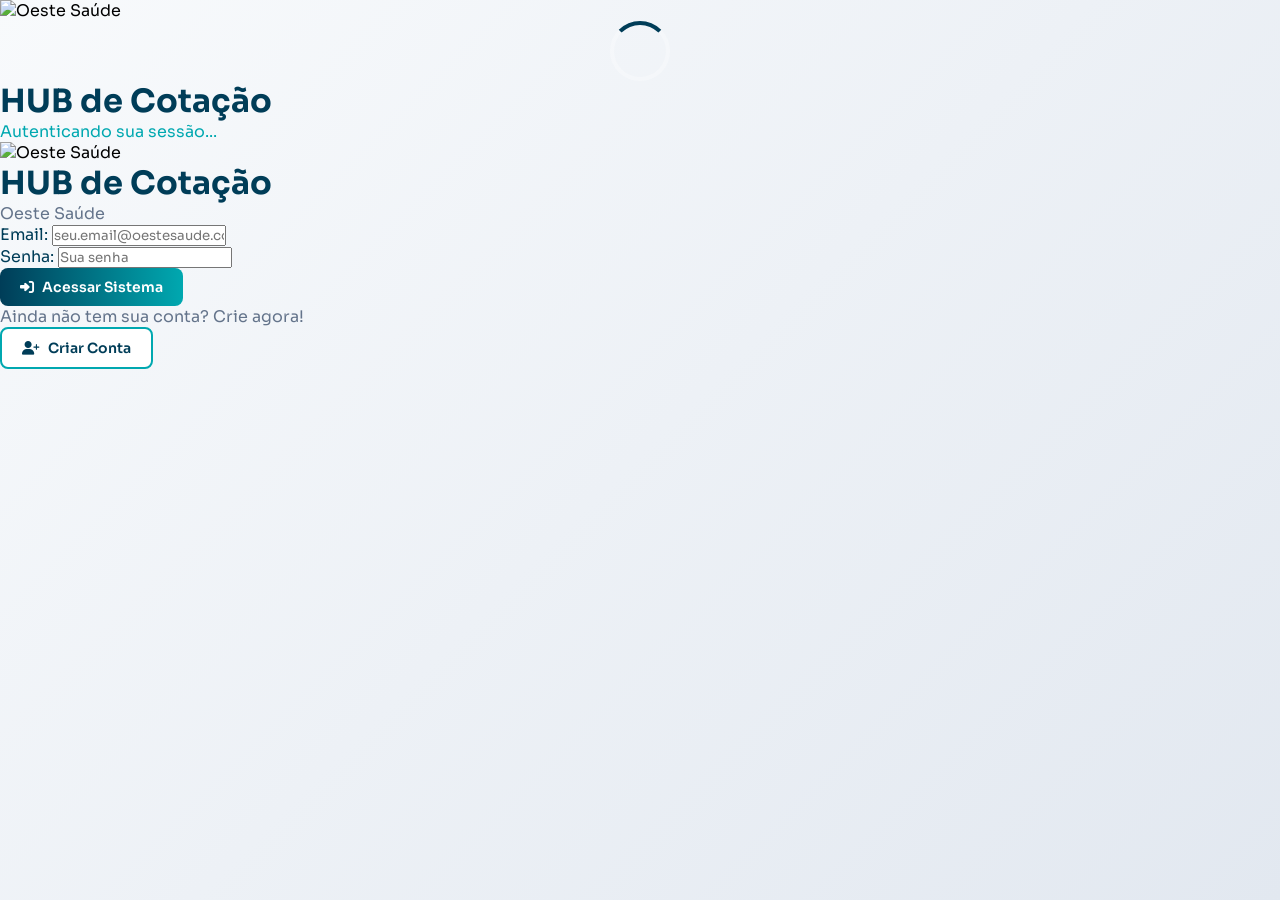
==== commit 59002f2d: "merge_UX_btn_criarconta Agora o botão de criar conta tem um texto de apoio e uma escrita mais direta" ====
--- a/index.html
+++ b/index.html
@@ -83,8 +83,11 @@
                 <i class="fas fa-sign-in-alt"></i> Acessar Sistema
             </button>
             <div class="flex justify-center mt-8">
+                <p class="text-sm oeste-text-muted mb-0">Ainda não tem sua conta? Crie agora!</p>
+            </div>
+            <div class="flex justify-center mt-2">
                 <button onclick="abrirModalCriarVendedor()" class="px-4 py-2 oeste-btn-secondary text-gray-700 rounded-lg hover:oeste-btn-secondary font-semibold text-sm transition-all shadow-md flex items-center gap-4">
-                    <i class="fas fa-user-plus"></i> Criar Vendedor
+                    <i class="fas fa-user-plus"></i> Criar Conta
                 </button>
             </div>
         </div>
@@ -575,7 +578,6 @@
                         <p class="text-sm oeste-text-muted">Oeste Saúde</p>
                         <p class="text-sm font-bold oeste-text-primary" id="previewResultadoClientePrint"></p>
                     </div>
-
                     <div class="grid grid-cols-1 md:grid-cols-3 gap-4 mb-5">
                         <div class="bg-blue-50 border border-blue-200 rounded-lg p-3">
                             <p class="text-xs font-semibold text-blue-600 mb-1">
--- a/css/components.css
+++ b/css/components.css
@@ -414,12 +414,6 @@
             background: #dcfce7;
             font-weight: 700;
             color: #16a34a;
-        }
-
-        #tabelaComparativa .row-taxa td {
-            background: #fed7aa;
-            font-weight: 700;
-            color: #ea580c;
         }
 
         #tabelaComparativa .row-total td {
